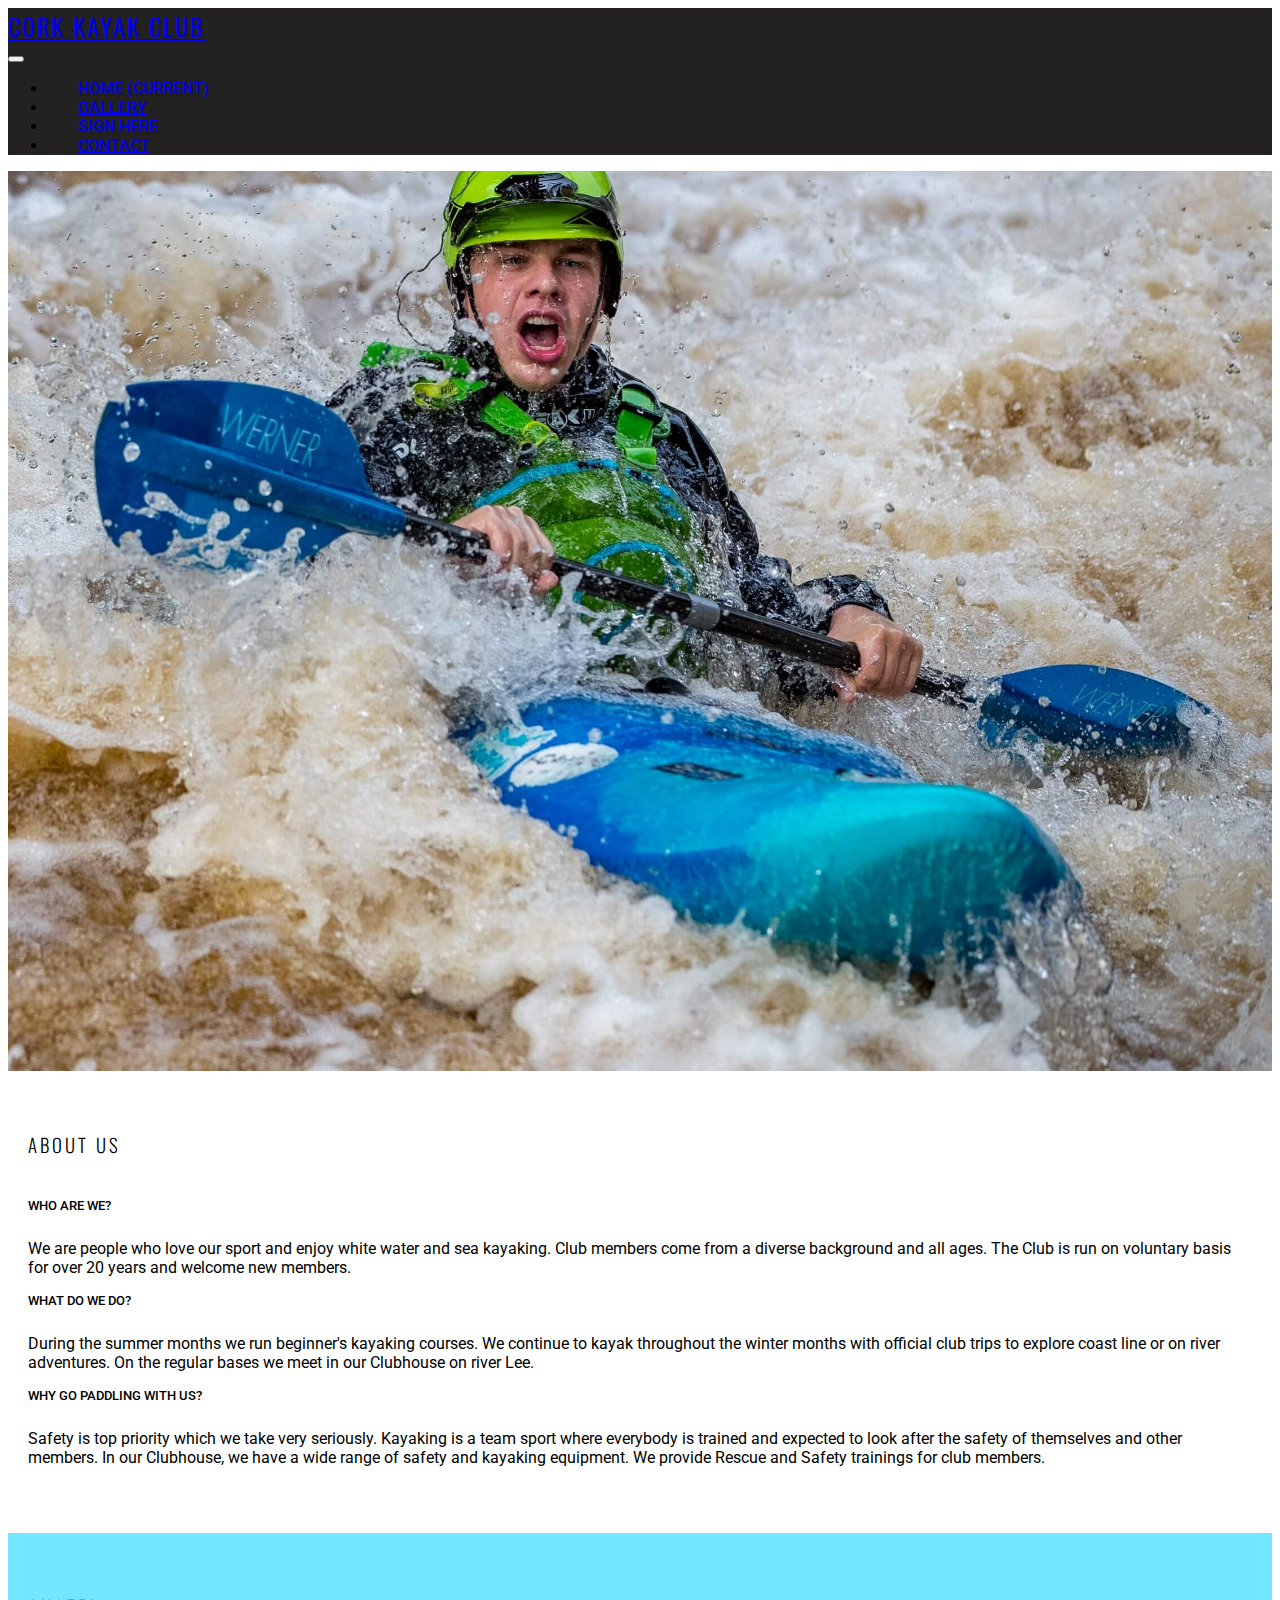
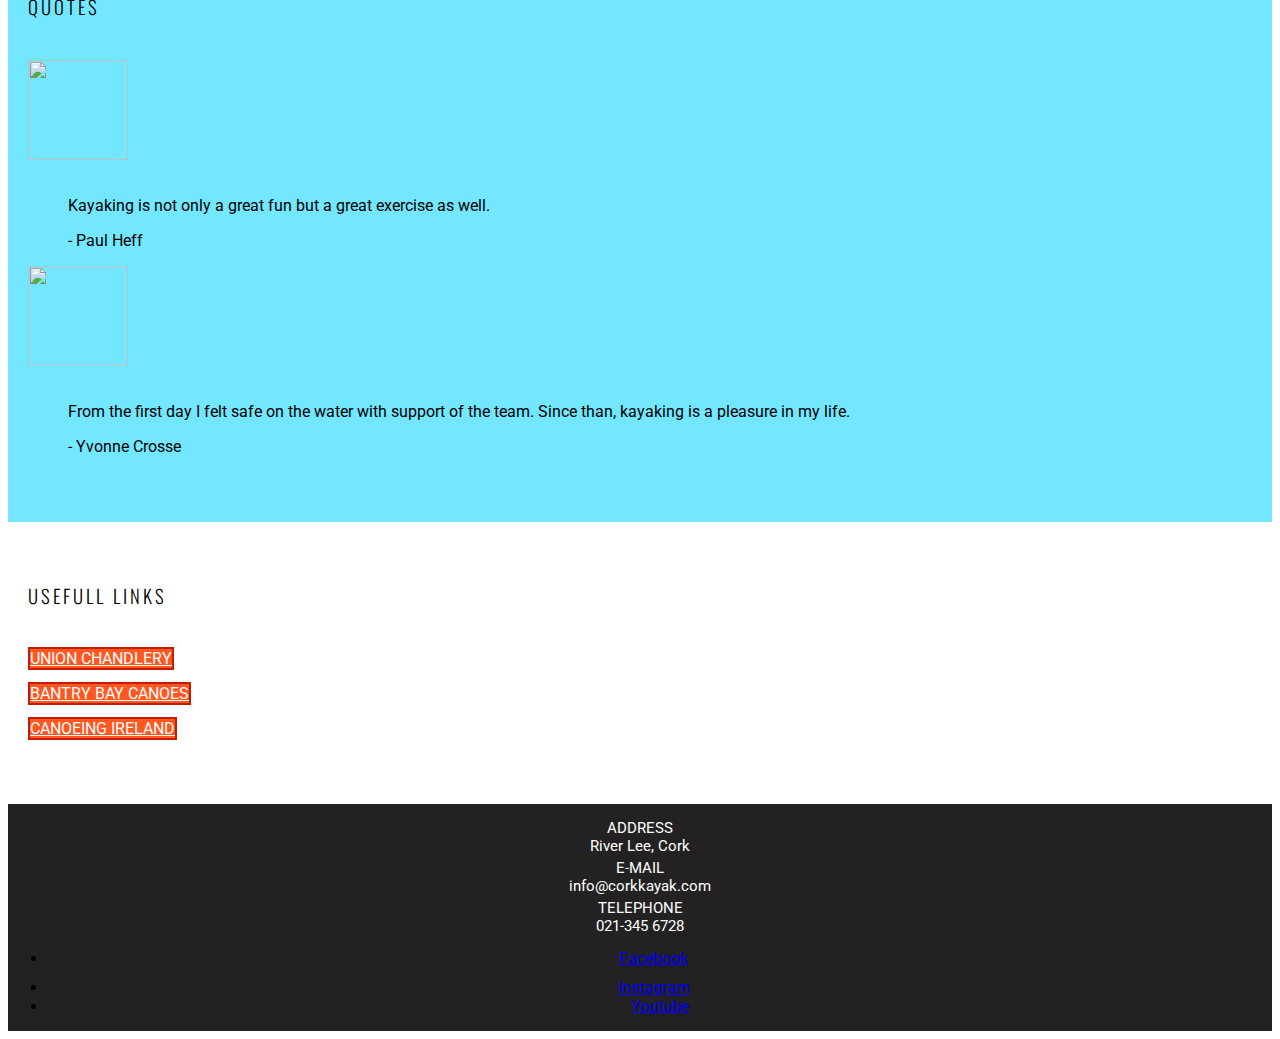
==== index.html @ b9a040a8 "Membership part was added to signhere.html." ====
<!DOCTYPE html>
<html lang="en">
<head>
    <meta charset="UTF-8">
    <meta name="viewport" content="width=device-width, initial-scale=1.0">
    <link rel="stylesheet" href="https://cdn.jsdelivr.net/npm/bootstrap@4.5.3/dist/css/bootstrap.min.css" integrity="sha384-TX8t27EcRE3e/ihU7zmQxVncDAy5uIKz4rEkgIXeMed4M0jlfIDPvg6uqKI2xXr2" crossorigin="anonymous">
    <link rel="stylesheet" href="https://use.fontawesome.com/releases/v5.6.1/css/all.css" integrity="sha384-gfdkjb5BdAXd+lj+gudLWI+BXq4IuLW5IT+brZEZsLFm++aCMlF1V92rMkPaX4PP" crossorigin="anonymous">
    <link rel="stylesheet" href="assets/css/style.css" type="text/css">  
    <title>Cork Kayak Club</title>
</head>
<body>
    <nav class="navbar navbar-expand-sm navbar-dark bg-nav">
        <a class="navbar-brand" href="index.html"><h2 class="uppercase big-screen">Cork Kayak Club</h2></a>
        <button class="navbar-toggler" type="button" data-toggle="collapse" data-target="#navbarNav" aria-controls="navbarNav" aria-expanded="false" aria-label="Toggle navigation">
            <span class="navbar-toggler-icon"></span>
        </button>
        <div class="collapse navbar-collapse" id="navbarNav">
            <ul class="navbar-nav">
            <li class="nav-item active">
                <a class="nav-link uppercase" href="index.html">Home <span class="sr-only">(current)</span></a>
            </li>
            <li class="nav-item">
                <a class="nav-link  uppercase" href="gallery.html">Gallery</a>
            </li>
            <li class="nav-item">
                <a class="nav-link uppercase" href="signhere.html">Sign Here</a>
            </li>
            <li class="nav-item">
                <a class="nav-link uppercase" href="contact.html">Contact</a>
            </li>
            </ul>
        </div>
    </nav>
    <section class="image-overflow">
        <div class="container-fluid" id="bg-image-home">
        </div>
    </section>
    <!--About us-->
    <section class="about-us container-fluid container-wrapper">
        <div class="row">
            <div class="col">
                <div class="row">
                    <div class="col">
                        <h3 class="uppercase text-center heading-home">About Us</h3>
                    </div>
                </div>
                <div class="row">
                    <div class="col-lg-4">
                        <div class="row">
                            <div class="col text-center icons">
                                <i class="fas fa-users" aria-hidden="true"></i>
                            </div>
                        </div>
                        <div class="row">
                            <div class="col">
                                <h5 class="uppercase text-center home-letter">Who are we?</h5>
                                <p class="text-center">
                                    We are people who love our sport and enjoy white water and sea kayaking. 
                                    Club members come from a diverse background and all ages. 
                                    The Club is run on voluntary basis for over 20 years and welcome new members.
                                </p>
                            </div>
                        </div>
                    </div>
                    <div class="col-lg-4">
                        <div class="row">
                            <div class="col text-center icons">
                                <i class="fa fa-thumbs-up" aria-hidden="true"></i>
                            </div>
                        </div>
                        <div class="row">
                            <div class="col">
                                <h5 class="uppercase text-center home-letter">What do we do?</h5>
                                <p class="text-center">
                                    During the summer months we run beginner's kayaking courses. We
                                    continue to kayak throughout the winter months with official club trips 
                                    to explore coast line or on river adventures. On the regular bases we meet in our Clubhouse on river Lee.
                                </p>
                            </div>
                        </div>
                    </div>
                    <div class="col-lg-4">
                        <div class="row">
                            <div class="col text-center icons">
                                <i class="fas fa-cogs" aria-hidden="true"></i>
                            </div>
                        </div>
                        <div class="row">
                            <div class="col">
                                <h5 class="uppercase text-center home-letter">Why go paddling with us?</h5>
                                <p class="text-center">
                                    Safety is top priority which we take very seriously. Kayaking is a team sport where everybody
                                    is trained and expected to look after the safety of themselves and other members. 
                                    In our Clubhouse, we have a wide range of safety and kayaking equipment.
                                    We provide Rescue and Safety trainings for club members.
                                </p>
                            </div>
                        </div>
                    </div>
                </div>
            </div>
        </div>   
    </section>
    <!--/.about us-->
    <!--Quotes-->
    <section class="quotes container-fluid container-wrapper">
        <div class="row">
            <div class="col">
                <div class="row">
                    <div class="col">
                        <h3 class="uppercase heading-home text-center">Quotes</h3>
                    </div>
                </div>
                <!--code was taken from horizontal alignment in Bootstrap documentation-->
                <div class="row justify-content-center">
                    <div class="col-lg-4">
                    <!--code was taken from Whiskey Drop tutorial-->
                        <div class="media">
                            <div class="d-none d-sm-block">
                                <img src="assets/images/man-kayaker.jpg" class="rounded-circle mr-3" height="100" width="100">
                            </div>
                            <div class="media-body">
                                <blockquote>
                                    <p>Kayaking is not only a great fun but a great exercise as well.</p>
                                    <p>- Paul Heff</p>
                                </blockquote>
                            </div>
                        </div>
                    </div>
                    <div class="col-lg-4">
                        <div class="media">
                            <div class="d-none d-sm-block">
                                <img src="assets/images/girl-kayaker.jpg" class="rounded-circle mr-3" height="100" width="100">
                            </div>
                            <div class="media-body">
                                <blockquote>
                                    <p>From the first day I felt safe on the water with support of the team. 
                                    Since than, kayaking is a pleasure in my life.</p>
                                    <p>- Yvonne Crosse</p>
                                </blockquote>
                            </div>
                        </div>
                    </div>
                </div>
            </div>
        </div>
    </section>
    <!--/.quotes-->
    <!--Usefull links-->
    <section class="usefull-links container-fluid container-wrapper">
        <div class="row">
            <div class="col text-center uppercase">
                <div class="row">
                    <div class="col">
                        <h3 class="heading-home">Usefull Links</h3>
                    </div>
                </div>
                <div class="row">
                    <div class="col-md-4">
                        <div>
                            <p><a class="btn btn-md btn-primary" href="https://uchandlery.ie/" target="_blank">Union Chandlery</a></p>
                        </div>
                    </div>
                    <div class="col-md-4">
                        <div>
                            <p><a class="btn btn-md btn-primary" href="https://www.bantry-bay-canoes.com//" target="_blank">Bantry Bay Canoes</a></p>
                        </div>
                    </div>
                    <div class="col-md-4">
                        <div>
                            <p><a class="btn btn-md btn-primary" href="https://www.canoe.ie/" target="_blank">Canoeing Ireland</a></p>
                        </div>
                    </div>
                </div>
            </div>
        </div>
    </section>
    <!--/.usefull links-->
    <footer>
        <div class="container-fluid bg-nav footer-container">
            <div class="row">
                <div class="col-sm-3">
                    <p class="uppercase">Address</p>
                    <p class="inline-block pad">River Lee, Cork</p>
                </div>
                <div class="col-sm-3">
                    <p class="uppercase">E-mail</p>
                    <p class="inline-block pad">info@corkkayak.com</p>
                </div>
                <div class="col-sm-3">
                    <p class="uppercase">Telephone</p>
                    <p class="inline-block pad">021-345 6728</p>
                </div>
                <div class="col-sm-3">
                    <ul class="list-inline links">
                        <li class="list-inline-item">
                            <a href="https://www.facebook.com/" target="_blank">
                                <i class="fab fa-facebook-square" aria-hidden="true"></i>
                                <span class="sr-only">Facebook</span>
                            </a>
                        </li>
                        <li class="list-inline-item">
                            <a href="https://www.instagram.com/" target="_blank">
                                <i class="fab fa-instagram" aria-hidden="true"></i>
                                <span class="sr-only">Instagram</span>
                            </a>
                        </li>
                        <li class="list-inline-item">
                            <a href="https://www.youtube.com/" target="_blank">
                                <i class="fab fa-youtube-square" aria-hidden="true"></i>
                                <span class="sr-only">Youtube</span>
                            </a>
                        </li>
                    </ul>
                </div>
            </div>
        </div>
    </footer>
    <script src="https://code.jquery.com/jquery-3.5.1.slim.min.js" integrity="sha384-DfXdz2htPH0lsSSs5nCTpuj/zy4C+OGpamoFVy38MVBnE+IbbVYUew+OrCXaRkfj" crossorigin="anonymous"></script>
    <script src="https://cdn.jsdelivr.net/npm/bootstrap@4.5.3/dist/js/bootstrap.bundle.min.js" integrity="sha384-ho+j7jyWK8fNQe+A12Hb8AhRq26LrZ/JpcUGGOn+Y7RsweNrtN/tE3MoK7ZeZDyx" crossorigin="anonymous"></script>
</body>
</html>
---- assets/css/style.css ----
@import url('https://fonts.googleapis.com/css?family=Roboto:100,200,300,400,500,600|Oswald:300,400,500,600');


/*----------------------------------------------Special paddings/margins/text*/


body {
    font-family: "Roboto", sans-serif;
}


h2 {
    font-family: "Oswald";
    font-weight: 400;
}


.uppercase {
    text-transform: uppercase;
}


h1,
h2,
h3
h4,
h5 {
    margin: 0px;
}

/* Code was taken from Whisky Drop tutorial and changed*/

.navbar .navbar-brand {
    font-weight: 500;
}


.navbar .navbar-nav a {
    font-weight: 500;
}



/*----------------------------------------------Colours*/


.bg-nav {
    background-color: rgba(19, 17, 17, 0.932);
}


/*----------------------------------------------Front image*/
/* All font-image code was taken from love-running tutorial and changed in background property */

#bg-image-home {
    height: 100vh;
    background: url('../images/hero-background.jpg') no-repeat top center fixed;
    -webkit-background-size: cover;
    -moz-background-size: cover;
    -o-background-size: cover;
    background-size: cover;
    
    display: flex;
    align-items: center;
    justify-content: center;

    position: relative; 

    animation-name: hero-zoom;
    animation-duration: 5s;
    animation-fill-mode: forwards;
}


@keyframes hero-zoom {
    from {
        transform: scale(1);
    }
    to {
        transform: scale(1.1);
    }
}

.image-overflow {
    overflow: hidden;
}

/*----------------------------------------------Footer*/


footer p {
    margin: 0px;
    text-align: center;
    color: #fff;
    font-size: 95%;
}


.footer-container {
    padding: 15px 0px;
}

.pad {
    padding-bottom: 4px;
}


.links {
    margin: 0px;
    text-align: center; 
}


/* Code was taken from "Resume-project" tutorial and changed */

.links li a i {
    width: 32px;
    height: 32px;
    padding: 12px 0;
    border-radius: 50%;
    font-size: 13px;
    line-height: 7px;
    color: rgba(19, 17, 17, 0.932);
    background: #fff;
    transition: all 0.35s ease-in-out;
    -moz-transition: all 0.35s ease-in-out;
    -webkit-transition: all 0.35s ease-in-out;
    -o-transition: all 0.35s ease-in-out;
}


.links li a i:hover {
    background: #ff5722;
}


.list-inline-item:not(:last-child) {
    margin-right: .8rem;
    margin-top: 10px;
}


/*----------------------------------------------Home Page*/
.container-wrapper {
    padding: 35px 20px 50px;
    
}


.heading-home {
    font-family: "Oswald", sans-serif;
    letter-spacing: 3px;
    font-weight: 300;
    margin-top: 25px;
    margin-bottom: 40px;
}


.home-letter {
    font-weight: 500;
    padding-bottom: 10px;
}

.icons {
    font-size: 30px;
    margin-bottom: 10px;
    color: #ff8a50;
}


.quotes {
    background-color: #72e7ff;
}


.mr-3, .mx-3 {
    margin-bottom: 20px;
}


.btn-primary {
    background: #ff5722;
    border: 2px solid #c41c00;
    color:#fff;
}


/*----------------------------------------------Gallery Page*/

/*Code was taken from "Love Running" tutorial*/

#gallery {
    clear: both;
    /*prevent vertical gaps*/
    line-height: 0px;

    column-count: 3;
    column-gap: 0px;
}


#gallery img {
    width: 100%;
}


/*----------------------------------------------Sign Here Page*/


.sign-here-letter {
    font-weight: 500;
    padding: 35px 0px 20px;
}


.course {
    padding-top: 15px;
    margin: 0 auto;
    border: 1px solid #0085c1;
    background: #72e7ff;
}



.sign-up {
    margin: 55px 0px 40px;
}


.heading-sign-here {
    font-family: "Oswald", sans-serif;
    letter-spacing: 3px;
    font-weight: 300;
    margin-top: 60px;
}


/*----------------------------------------------Contact Page*/


.heading-contact {
    font-family: "Oswald", sans-serif;
    letter-spacing: 3px;
    font-weight: 300;
    margin-top: 45px;
    margin-bottom: 40px;
}


#radio-bn {
    margin-top: 10px;
}


/* Code was taken from "Resume-project" tutorial and changed for project needs*/

.center-form {
    padding-top: 10px;
    margin: 0 auto;
    max-width: 70%;
}


button[type="submit"] {
    margin-top: 15px;
    margin-bottom: 20px;
    color: #fff;
    background-color: #ff5722;
    border: 1px solid #c41c00;
}


/*----------------------------------------------Media*/


@media screen and (min-width: 992px) {

    .big-screen {
        letter-spacing: 2px;
    }

    .nav-link {
    margin: 0px 30px;
    }

    .center-form {
        padding-top: 30px;
        min-height: 240px;
        margin: 0 auto;
        max-width: 50%;
    }

}


/*Code was taken from "Love Running" tutorial*/

@media screen and (max-width: 800px) {

    #gallery {
        column-count: 2;
    }
}


@media screen and (max-width: 410px) {

    .h2, h2 {
    font-size: 1.6rem;
    }
}


@media screen and (max-width: 351px) {
    
    .navbar {
            padding: .5rem .5rem;
    }

    .h2, h2 {
    font-size: 1.5rem;
    }
}


@media screen and (max-width: 320px) {

    .table-letter {
    font-size: 80%;
    }
}


@media screen and (max-width: 280px) {
    
    .navbar-brand {
        margin: 0px;
    }

    .navbar-toggler {
        padding: 0px 2px;
    }

    .h2, h2 {
    font-size: 1.4rem;
    }
}
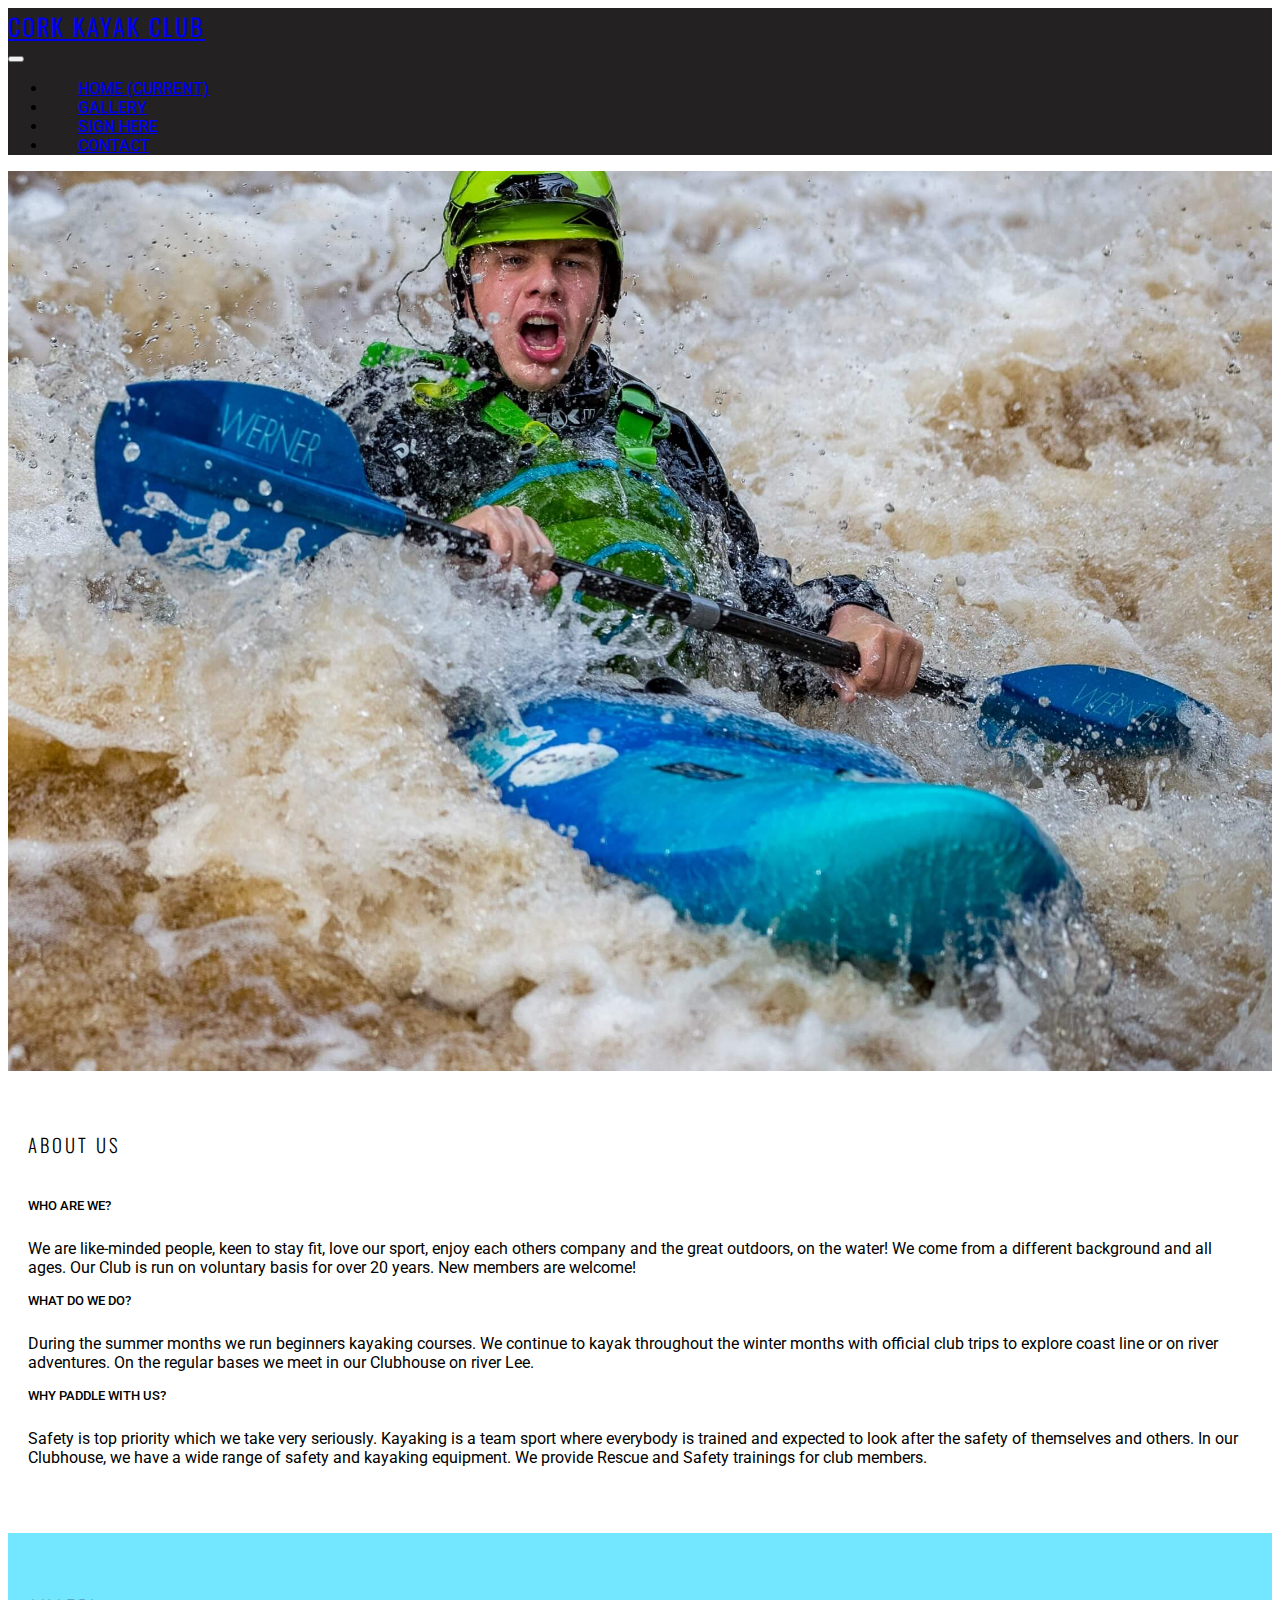
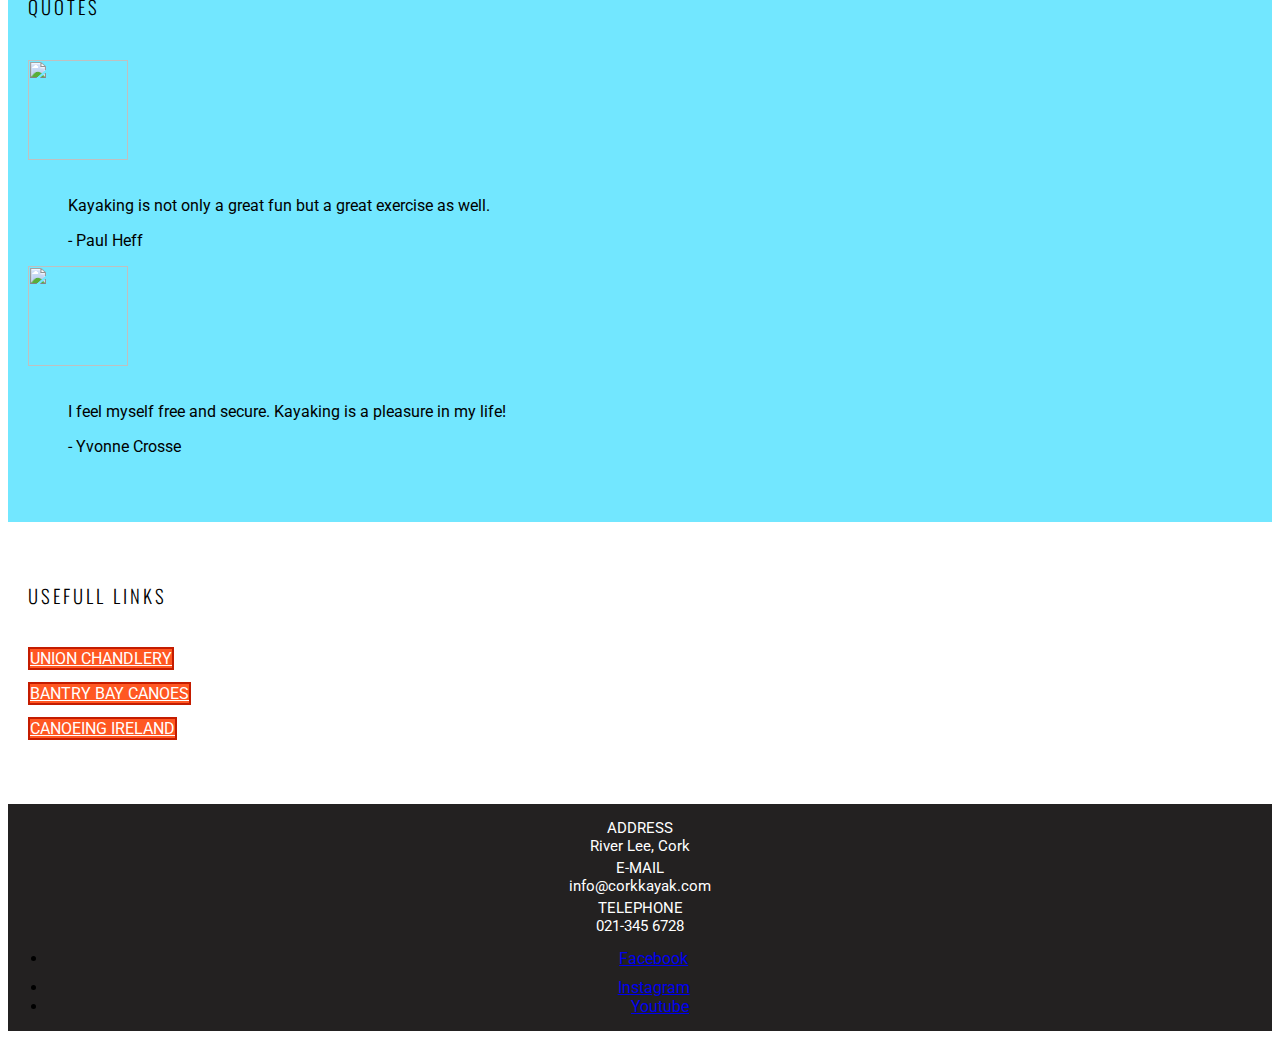
==== commit cfdaa217: "Changes in About Us, Quotes and mobile media." ====
--- a/index.html
+++ b/index.html
@@ -55,9 +55,10 @@
                             <div class="col">
                                 <h5 class="uppercase text-center home-letter">Who are we?</h5>
                                 <p class="text-center">
-                                    We are people who love our sport and enjoy white water and sea kayaking. 
-                                    Club members come from a diverse background and all ages. 
-                                    The Club is run on voluntary basis for over 20 years and welcome new members.
+                                    We are like-minded people, keen to stay fit, love our sport, 
+                                    enjoy each others company and the great outdoors, on the water!
+                                    We come from a different background and all ages. 
+                                    Our Club is run on voluntary basis for over 20 years. New members are welcome!
                                 </p>
                             </div>
                         </div>
@@ -72,7 +73,7 @@
                             <div class="col">
                                 <h5 class="uppercase text-center home-letter">What do we do?</h5>
                                 <p class="text-center">
-                                    During the summer months we run beginner's kayaking courses. We
+                                    During the summer months we run beginners kayaking courses. We
                                     continue to kayak throughout the winter months with official club trips 
                                     to explore coast line or on river adventures. On the regular bases we meet in our Clubhouse on river Lee.
                                 </p>
@@ -87,10 +88,10 @@
                         </div>
                         <div class="row">
                             <div class="col">
-                                <h5 class="uppercase text-center home-letter">Why go paddling with us?</h5>
+                                <h5 class="uppercase text-center home-letter">Why paddle with us?</h5>
                                 <p class="text-center">
                                     Safety is top priority which we take very seriously. Kayaking is a team sport where everybody
-                                    is trained and expected to look after the safety of themselves and other members. 
+                                    is trained and expected to look after the safety of themselves and others. 
                                     In our Clubhouse, we have a wide range of safety and kayaking equipment.
                                     We provide Rescue and Safety trainings for club members.
                                 </p>
@@ -134,8 +135,7 @@
                             </div>
                             <div class="media-body">
                                 <blockquote>
-                                    <p>From the first day I felt safe on the water with support of the team. 
-                                    Since than, kayaking is a pleasure in my life.</p>
+                                    <p>I feel myself free and secure. Kayaking is a pleasure in my life!</p>
                                     <p>- Yvonne Crosse</p>
                                 </blockquote>
                             </div>
--- a/assets/css/style.css
+++ b/assets/css/style.css
@@ -270,6 +270,12 @@
 }
 
 
+.contact-letter {
+    font-weight: 500;
+    padding-bottom: 20px;
+}
+
+
 /*----------------------------------------------Media*/
 
 
@@ -293,6 +299,18 @@
 }
 
 
+@media screen and (min-width: 768px) {
+
+    .course {
+        margin:0px 50px;
+    }
+
+    .sign-here-container {
+    padding: 0px 30px;
+    }
+}
+
+
 /*Code was taken from "Love Running" tutorial*/
 
 @media screen and (max-width: 800px) {
@@ -305,7 +323,7 @@
 
 @media screen and (max-width: 410px) {
 
-    .h2, h2 {
+    .h2, h2, h3 {
     font-size: 1.6rem;
     }
 }
@@ -317,21 +335,13 @@
             padding: .5rem .5rem;
     }
 
-    .h2, h2 {
+    .h2, h2, h3 {
     font-size: 1.5rem;
     }
 }
 
 
 @media screen and (max-width: 320px) {
-
-    .table-letter {
-    font-size: 80%;
-    }
-}
-
-
-@media screen and (max-width: 280px) {
     
     .navbar-brand {
         margin: 0px;
@@ -341,7 +351,11 @@
         padding: 0px 2px;
     }
 
-    .h2, h2 {
+    .h2, h2, h3 {
     font-size: 1.4rem;
     }
+
+    .table-letter {
+    font-size: 75%;
+    }
 }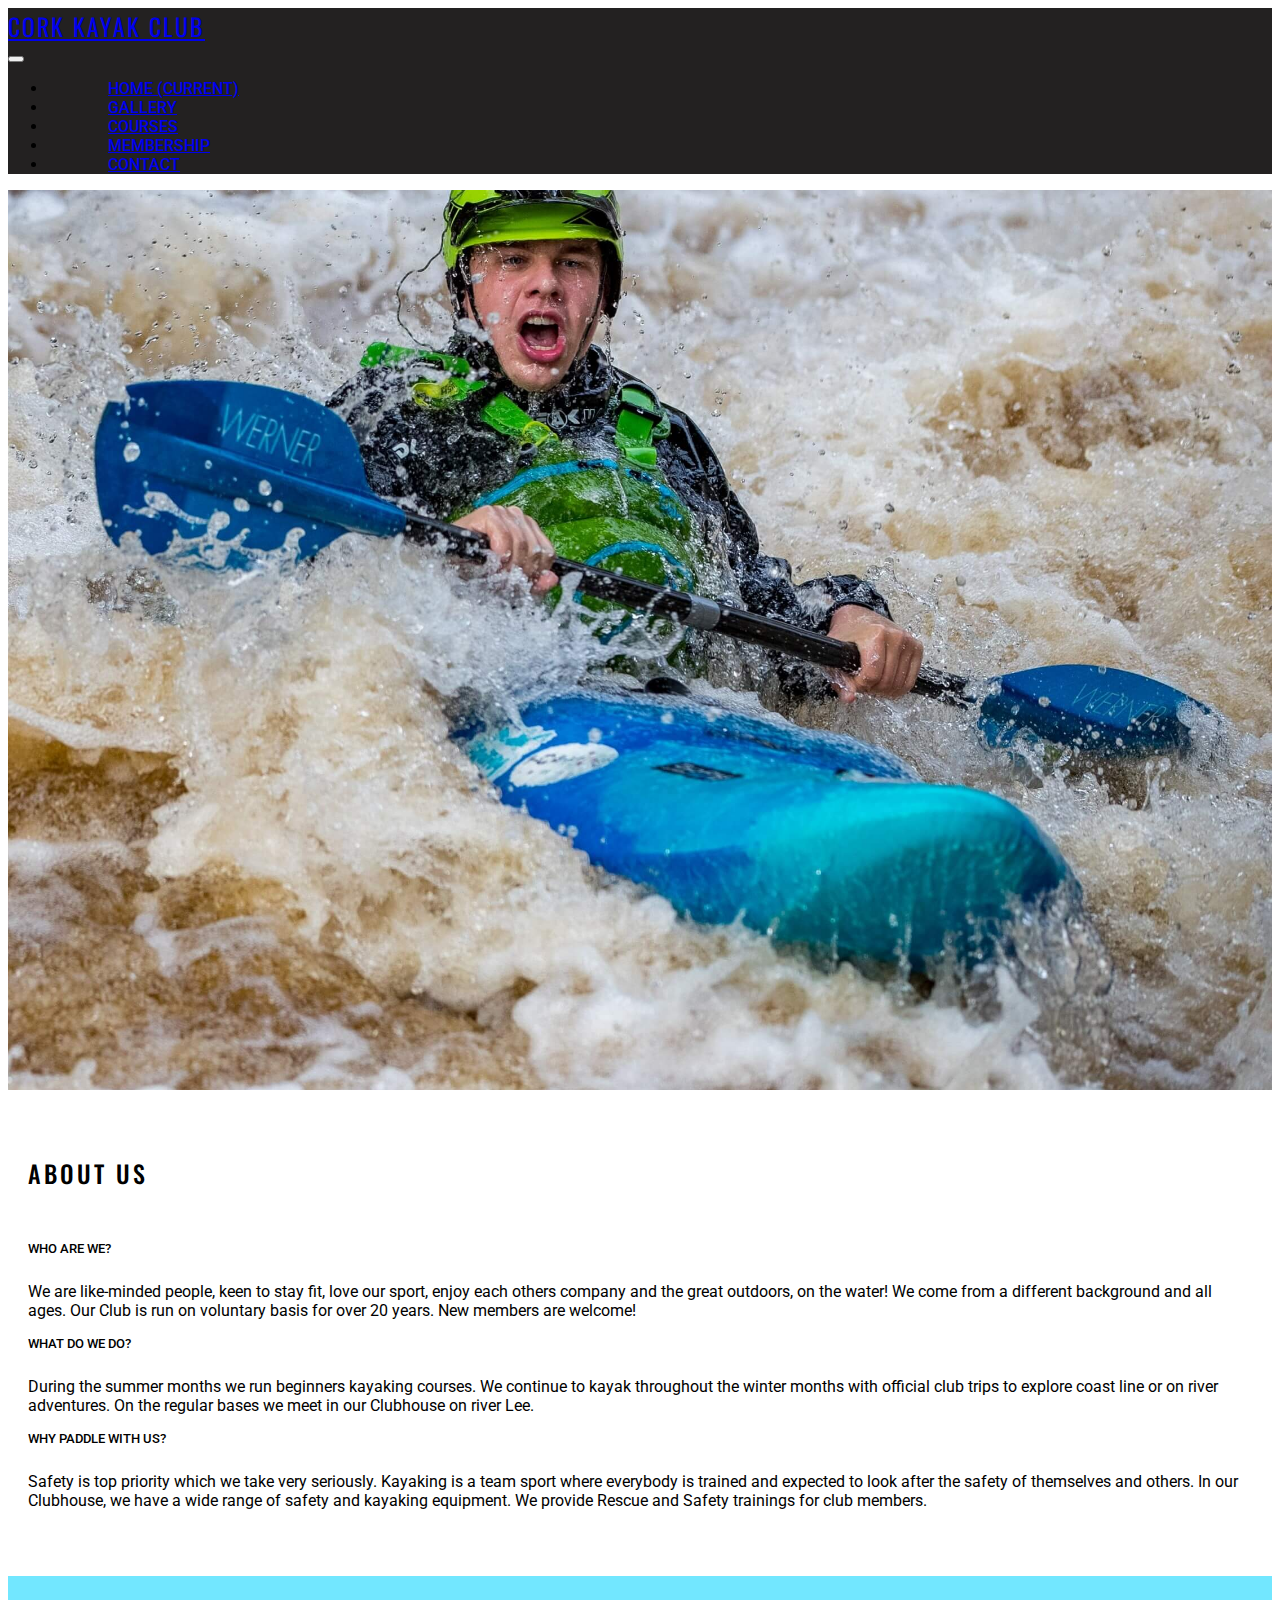
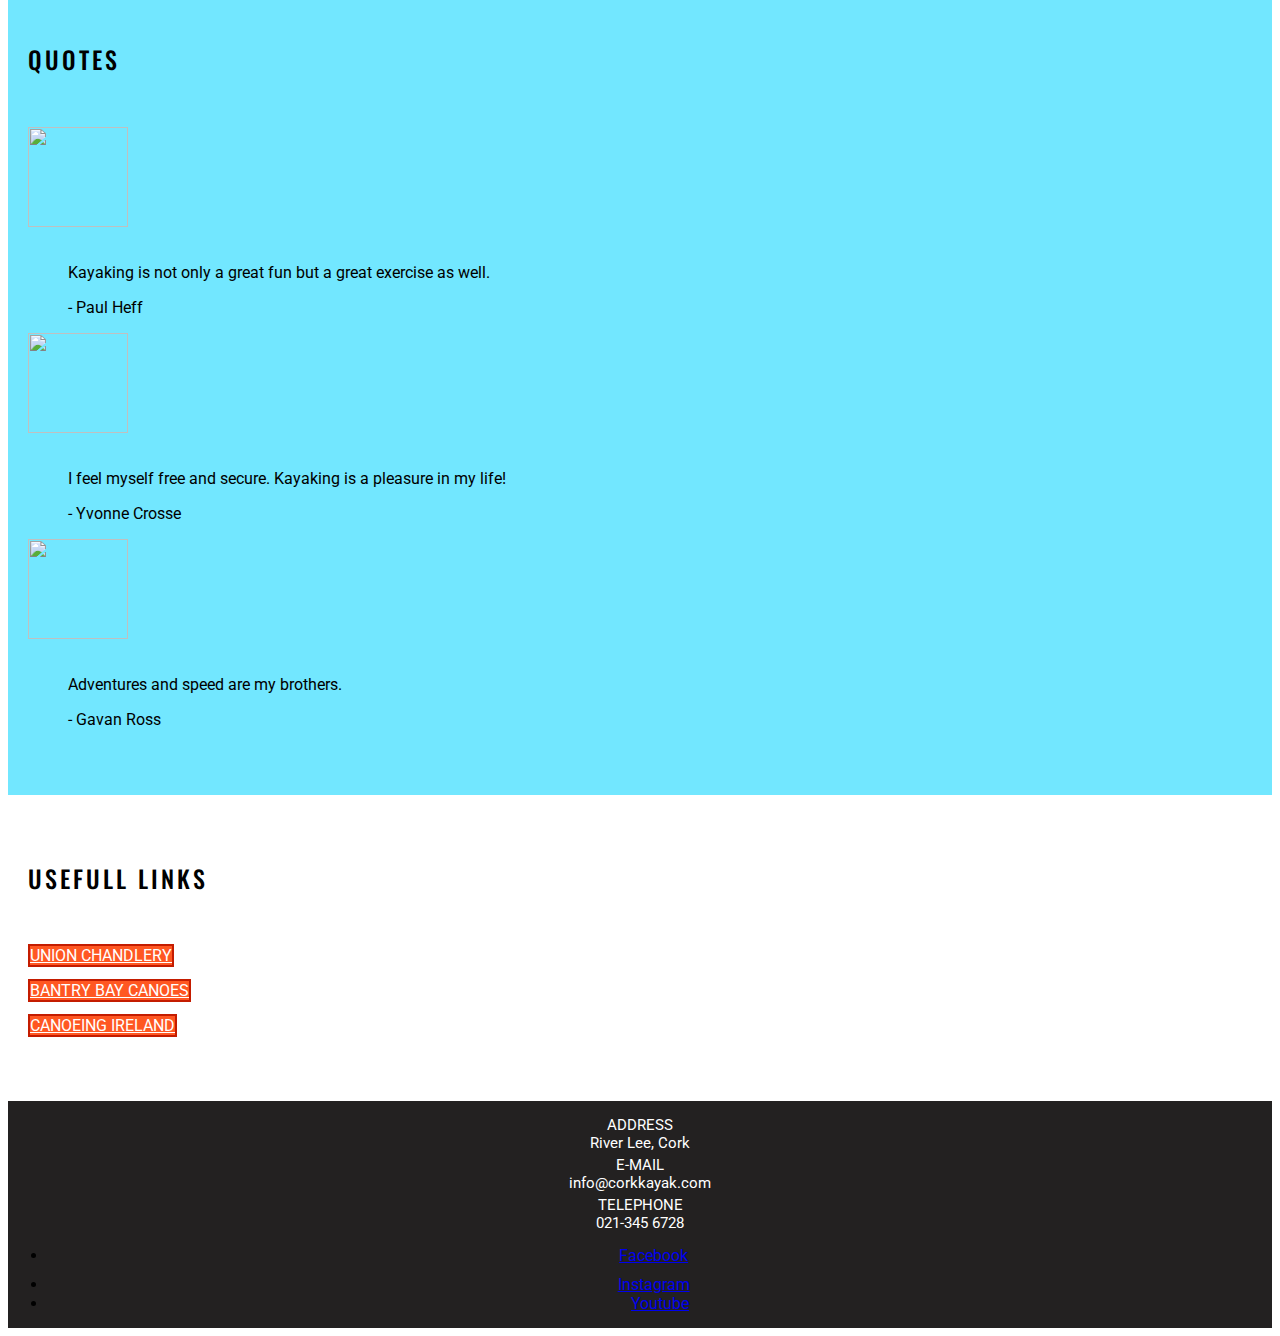
==== commit aa286f92: "signhere.html was added to #membership in navigation." ====
--- a/index.html
+++ b/index.html
@@ -1,15 +1,15 @@
 <!DOCTYPE html>
 <html lang="en">
 <head>
+    <title>Cork Kayak Club</title>
     <meta charset="UTF-8">
     <meta name="viewport" content="width=device-width, initial-scale=1.0">
     <link rel="stylesheet" href="https://cdn.jsdelivr.net/npm/bootstrap@4.5.3/dist/css/bootstrap.min.css" integrity="sha384-TX8t27EcRE3e/ihU7zmQxVncDAy5uIKz4rEkgIXeMed4M0jlfIDPvg6uqKI2xXr2" crossorigin="anonymous">
     <link rel="stylesheet" href="https://use.fontawesome.com/releases/v5.6.1/css/all.css" integrity="sha384-gfdkjb5BdAXd+lj+gudLWI+BXq4IuLW5IT+brZEZsLFm++aCMlF1V92rMkPaX4PP" crossorigin="anonymous">
     <link rel="stylesheet" href="assets/css/style.css" type="text/css">  
-    <title>Cork Kayak Club</title>
 </head>
 <body>
-    <nav class="navbar navbar-expand-sm navbar-dark bg-nav">
+    <nav class="navbar navbar-expand-lg navbar-dark bg-nav">
         <a class="navbar-brand" href="index.html"><h2 class="uppercase big-screen">Cork Kayak Club</h2></a>
         <button class="navbar-toggler" type="button" data-toggle="collapse" data-target="#navbarNav" aria-controls="navbarNav" aria-expanded="false" aria-label="Toggle navigation">
             <span class="navbar-toggler-icon"></span>
@@ -23,7 +23,10 @@
                 <a class="nav-link  uppercase" href="gallery.html">Gallery</a>
             </li>
             <li class="nav-item">
-                <a class="nav-link uppercase" href="signhere.html">Sign Here</a>
+                <a class="nav-link uppercase" href="signhere.html">Courses</a>
+            </li>
+            <li class="nav-item">
+                <a class="nav-link uppercase" href="signhere.html#membership">Membership</a>
             </li>
             <li class="nav-item">
                 <a class="nav-link uppercase" href="contact.html">Contact</a>
@@ -41,7 +44,7 @@
             <div class="col">
                 <div class="row">
                     <div class="col">
-                        <h3 class="uppercase text-center heading-home">About Us</h3>
+                        <h2 class="uppercase text-center heading-home">About Us</h2>
                     </div>
                 </div>
                 <div class="row">
@@ -109,11 +112,10 @@
             <div class="col">
                 <div class="row">
                     <div class="col">
-                        <h3 class="uppercase heading-home text-center">Quotes</h3>
-                    </div>
-                </div>
-                <!--code was taken from horizontal alignment in Bootstrap documentation-->
-                <div class="row justify-content-center">
+                        <h2 class="uppercase heading-home text-center">Quotes</h2>
+                    </div>
+                </div>
+                <div class="row">
                     <div class="col-lg-4">
                     <!--code was taken from Whiskey Drop tutorial-->
                         <div class="media">
@@ -141,6 +143,19 @@
                             </div>
                         </div>
                     </div>
+                    <div class="col-lg-4">
+                        <div class="media">
+                            <div class="d-none d-sm-block">
+                                <img src="assets/images/junior.jpg" class="rounded-circle mr-3" height="100" width="100">
+                            </div>
+                            <div class="media-body">
+                                <blockquote>
+                                    <p>Adventures and speed are my brothers.</p>
+                                    <p>- Gavan Ross</p>
+                                </blockquote>
+                            </div>
+                        </div>
+                    </div>
                 </div>
             </div>
         </div>
@@ -152,7 +167,7 @@
             <div class="col text-center uppercase">
                 <div class="row">
                     <div class="col">
-                        <h3 class="heading-home">Usefull Links</h3>
+                        <h2 class="heading-home">Usefull Links</h2>
                     </div>
                 </div>
                 <div class="row">
--- a/assets/css/style.css
+++ b/assets/css/style.css
@@ -60,7 +60,7 @@
     -o-background-size: cover;
     background-size: cover;
     
-    display: flex;
+    /*display: flex;
     align-items: center;
     justify-content: center;
 
@@ -68,18 +68,18 @@
 
     animation-name: hero-zoom;
     animation-duration: 5s;
-    animation-fill-mode: forwards;
-}
-
-
-@keyframes hero-zoom {
+    animation-fill-mode: forwards;*/
+}
+
+
+/*@keyframes hero-zoom {
     from {
         transform: scale(1);
     }
     to {
         transform: scale(1.1);
     }
-}
+}*/
 
 .image-overflow {
     overflow: hidden;
@@ -150,9 +150,9 @@
 .heading-home {
     font-family: "Oswald", sans-serif;
     letter-spacing: 3px;
-    font-weight: 300;
-    margin-top: 25px;
-    margin-bottom: 40px;
+    font-weight: 500;
+    margin-top: 30px;
+    margin-bottom: 50px;
 }
 
 
@@ -207,50 +207,108 @@
 /*----------------------------------------------Sign Here Page*/
 
 
-.sign-here-letter {
-    font-weight: 500;
-    padding: 35px 0px 20px;
-}
-
-
-.course {
-    padding-top: 15px;
-    margin: 0 auto;
-    border: 1px solid #0085c1;
-    background: #72e7ff;
-}
-
-
-
-.sign-up {
-    margin: 55px 0px 40px;
-}
-
-
 .heading-sign-here {
     font-family: "Oswald", sans-serif;
     letter-spacing: 3px;
-    font-weight: 300;
-    margin-top: 60px;
+    font-weight: 500;
+    margin-top: 65px;
+}
+
+
+#courses-image {
+    height: 300px;
+    background: url("../images/arch.jpg") no-repeat bottom right;
+    background-size: cover;
+    padding: 0px;
+    margin: 40px 15px 10px;
+}
+
+
+#membership-image {
+    height: 300px;
+    background: url("../images/cave.jpg") no-repeat center center;
+    background-size: cover;
+    padding: 0px;
+    margin: 40px 15px 10px;
+}
+
+
+.sign-here-letter {
+    font-weight: 500;
+    padding: 35px 0px 20px;
+}
+
+
+/*Code was taken from resume tutorial and changed.*/
+
+.sign-here-table {
+    display: block;
+    clear: both;
+    padding-top: 20px;
+    background-color: #72e7ff;
+    border:1px solid #0085c1;
+}
+
+
+.category {
+    width: 200px;
+}
+
+
+.price {
+    width: 200px;
+}
+
+
+.sign-here-table .category,
+.sign-here-table .price {
+    display: inline-block;
+}
+
+
+
+.sign-up {
+    margin: 55px 0px 40px;
 }
 
 
 /*----------------------------------------------Contact Page*/
+
+
+#contact-image {
+    height: 100vh;
+
+    background: url("../images/colour.jpg") no-repeat left center fixed;
+    -webkit-background-size: cover;
+    -moz-background-size: cover;
+    -o-background-size: cover;
+    background-size: cover;
+}
 
 
 .heading-contact {
     font-family: "Oswald", sans-serif;
     letter-spacing: 3px;
-    font-weight: 300;
-    margin-top: 45px;
-    margin-bottom: 40px;
-}
-
-
-#radio-bn {
-    margin-top: 10px;
-}
-
+    font-weight: 500;
+    color: #fff;
+    margin-top: 65px;
+    margin-bottom: 50px;
+}
+
+
+.contact-letter {
+    font-weight: 500;
+    padding-bottom: 20px;
+    color: #fff;
+}
+
+
+.jumbotron-contact {
+    height: 100vh;
+    padding: 0px;
+    margin-bottom: 0px;
+    background-color: rgba(0, 0, 0, 0.2);
+}
 
 /* Code was taken from "Resume-project" tutorial and changed for project needs*/
 
@@ -270,12 +328,6 @@
 }
 
 
-.contact-letter {
-    font-weight: 500;
-    padding-bottom: 20px;
-}
-
-
 /*----------------------------------------------Media*/
 
 
@@ -285,8 +337,10 @@
         letter-spacing: 2px;
     }
 
-    .nav-link {
-    margin: 0px 30px;
+    
+    .navbar-expand-lg .navbar-nav .nav-link {
+        padding-right: 30px;
+        padding-left: 15px;
     }
 
     .center-form {
@@ -299,15 +353,23 @@
 }
 
 
-@media screen and (min-width: 768px) {
-
-    .course {
-        margin:0px 50px;
-    }
-
-    .sign-here-container {
-    padding: 0px 30px;
-    }
+@media screen and (min-width: 1280px) {
+    
+    .navbar-expand-lg .navbar-nav .nav-link {
+        padding-right: 30px;
+        padding-left: 60px;
+    }
+
+}
+
+
+@media screen and (min-width: 1600px) {
+
+    .navbar-expand-lg .navbar-nav .nav-link {
+        padding-right: 60px;
+        padding-left: 90px;
+    }
+
 }
 
 
@@ -355,7 +417,4 @@
     font-size: 1.4rem;
     }
 
-    .table-letter {
-    font-size: 75%;
-    }
 }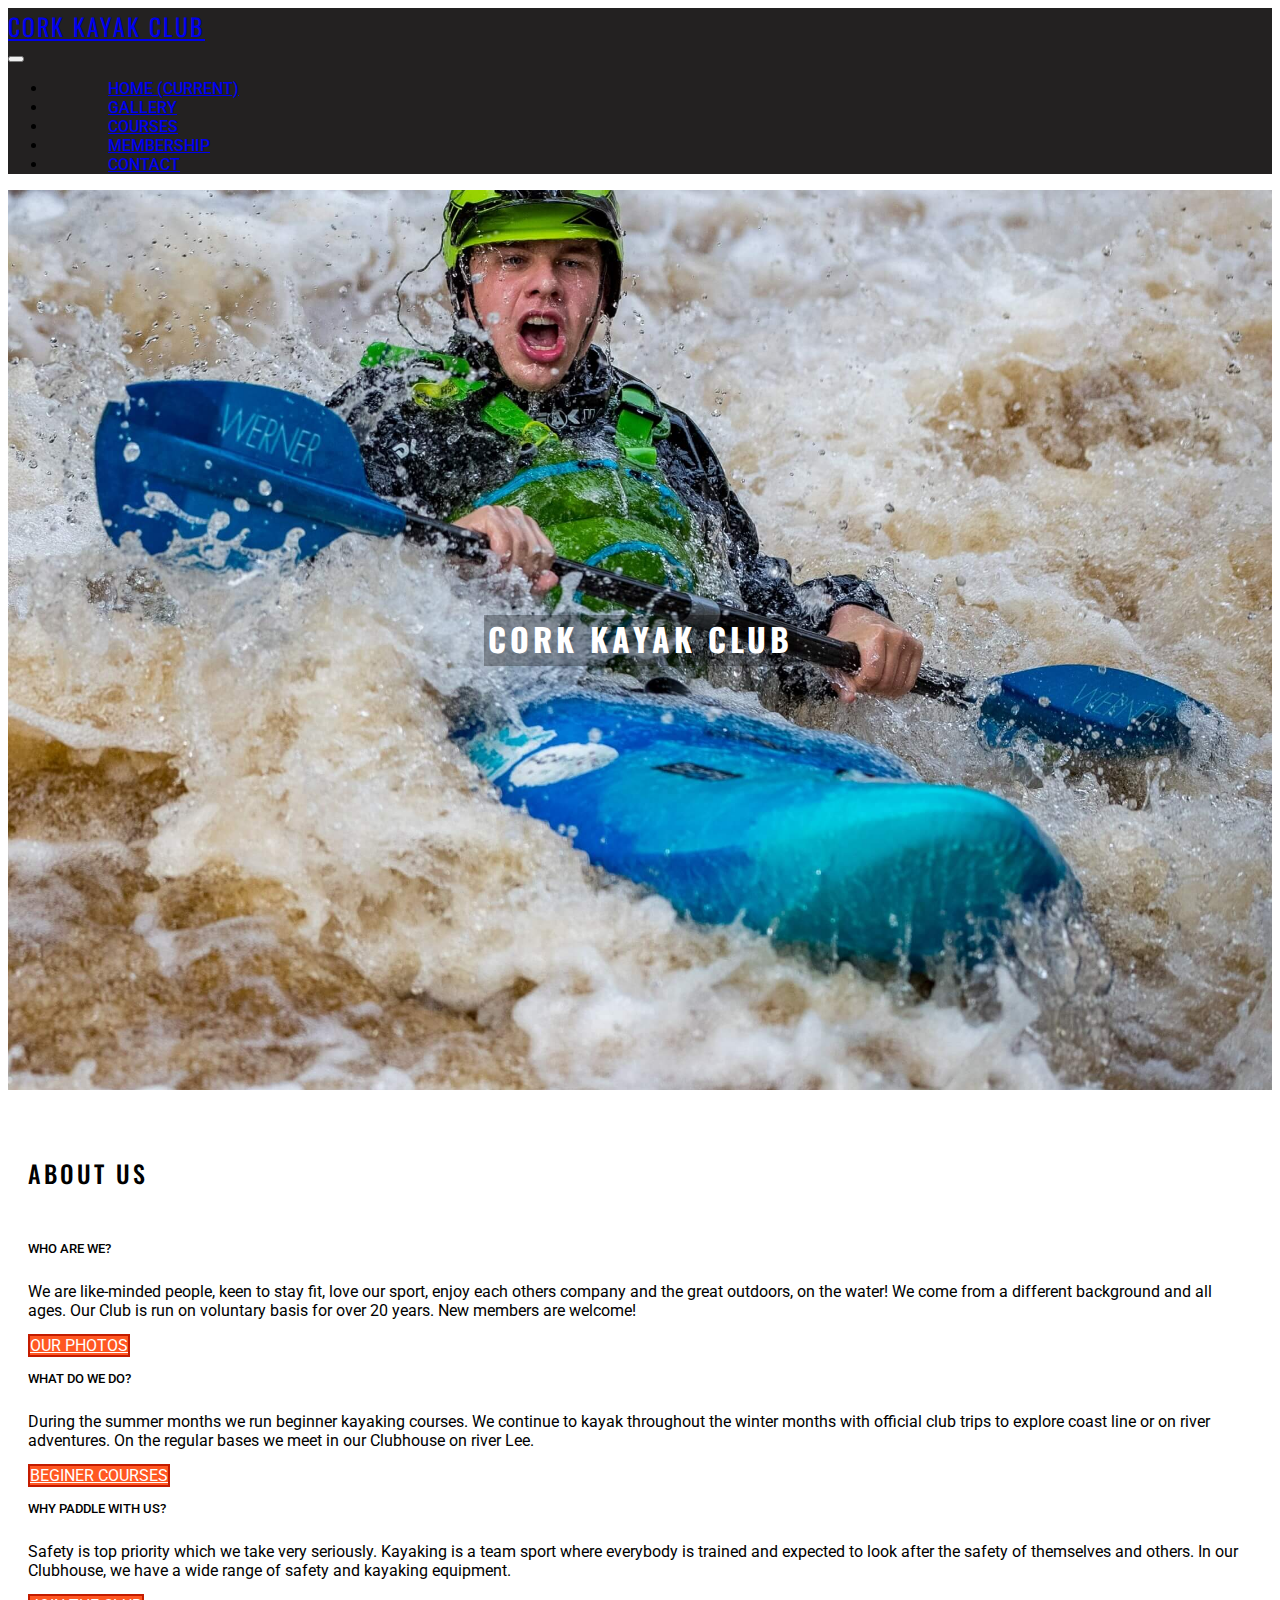
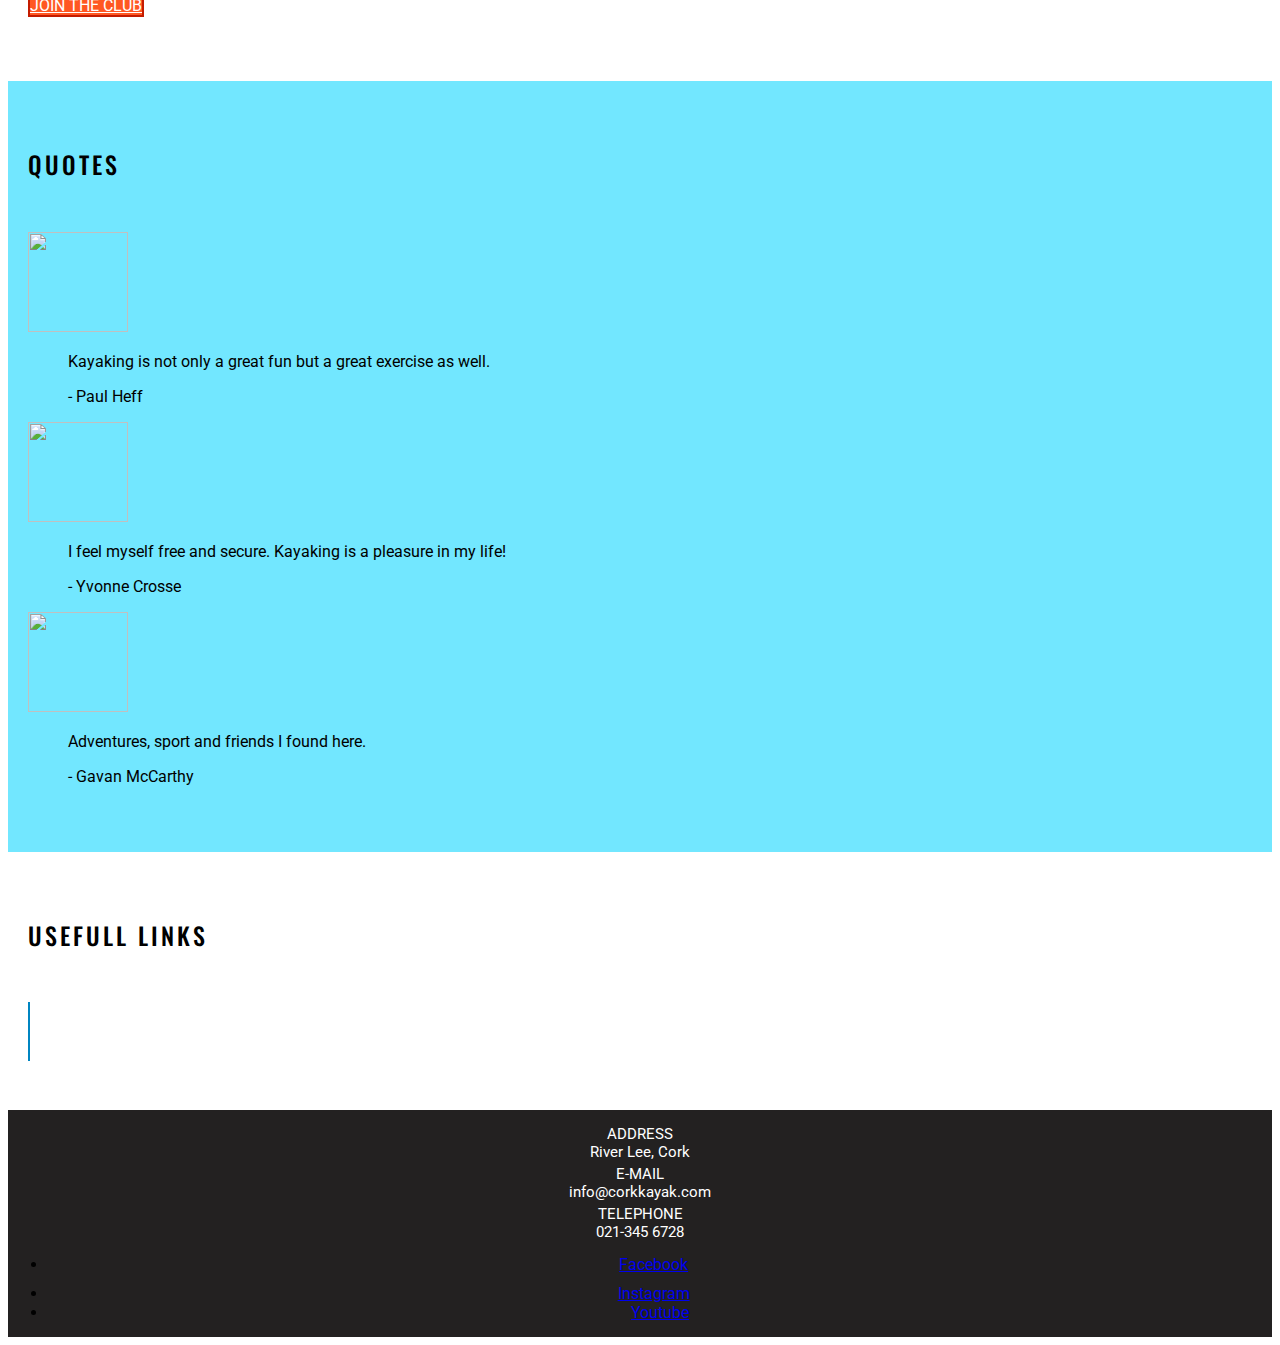
==== commit 5418a966: "New class for navigation font-size was created, jumbotron with club name was added, links in about u" ====
--- a/index.html
+++ b/index.html
@@ -1,7 +1,7 @@
 <!DOCTYPE html>
 <html lang="en">
 <head>
-    <title>Cork Kayak Club</title>
+    <title>About Us | Cork Kayak Club</title>
     <meta charset="UTF-8">
     <meta name="viewport" content="width=device-width, initial-scale=1.0">
     <link rel="stylesheet" href="https://cdn.jsdelivr.net/npm/bootstrap@4.5.3/dist/css/bootstrap.min.css" integrity="sha384-TX8t27EcRE3e/ihU7zmQxVncDAy5uIKz4rEkgIXeMed4M0jlfIDPvg6uqKI2xXr2" crossorigin="anonymous">
@@ -10,7 +10,7 @@
 </head>
 <body>
     <nav class="navbar navbar-expand-lg navbar-dark bg-nav">
-        <a class="navbar-brand" href="index.html"><h2 class="uppercase big-screen">Cork Kayak Club</h2></a>
+        <a class="navbar-brand" href="index.html"><h2 class="nav-font uppercase big-screen">Cork Kayak Club</h2></a>
         <button class="navbar-toggler" type="button" data-toggle="collapse" data-target="#navbarNav" aria-controls="navbarNav" aria-expanded="false" aria-label="Toggle navigation">
             <span class="navbar-toggler-icon"></span>
         </button>
@@ -34,8 +34,11 @@
             </ul>
         </div>
     </nav>
-    <section class="image-overflow">
-        <div class="container-fluid" id="bg-image-home">
+    <section>
+        <div id="bg-image-home" class="container-fluid">
+            <div class=" jumbotron jumbotron-home">
+                    <h1 class="uppercase text-center">Cork Kayak Club</h1>
+            </div>
         </div>
     </section>
     <!--About us-->
@@ -65,6 +68,11 @@
                                 </p>
                             </div>
                         </div>
+                        <div class="row text-center uppercase about-us-links">
+                            <div class="col">
+                                <p><a class="btn btn-md btn-primary" href="gallery.html" target="_blank">Our Photos</a></p>
+                            </div>
+                        </div>
                     </div>
                     <div class="col-lg-4">
                         <div class="row">
@@ -76,10 +84,15 @@
                             <div class="col">
                                 <h5 class="uppercase text-center home-letter">What do we do?</h5>
                                 <p class="text-center">
-                                    During the summer months we run beginners kayaking courses. We
+                                    During the summer months we run beginner kayaking courses. We
                                     continue to kayak throughout the winter months with official club trips 
                                     to explore coast line or on river adventures. On the regular bases we meet in our Clubhouse on river Lee.
                                 </p>
+                            </div>
+                        </div>
+                        <div class="row text-center uppercase about-us-links">
+                            <div class="col">
+                                <p><a class="btn btn-md btn-primary" href="signhere.html" target="_blank">Beginer Courses</a></p>
                             </div>
                         </div>
                     </div>
@@ -96,8 +109,12 @@
                                     Safety is top priority which we take very seriously. Kayaking is a team sport where everybody
                                     is trained and expected to look after the safety of themselves and others. 
                                     In our Clubhouse, we have a wide range of safety and kayaking equipment.
-                                    We provide Rescue and Safety trainings for club members.
                                 </p>
+                            </div>
+                        </div>
+                        <div class="row text-center uppercase about-us-links">
+                            <div class="col">
+                                <p><a class="btn btn-md btn-primary" href="signhere.html#membership" target="_blank">Join The Club</a></p>
                             </div>
                         </div>
                     </div>
@@ -150,8 +167,8 @@
                             </div>
                             <div class="media-body">
                                 <blockquote>
-                                    <p>Adventures and speed are my brothers.</p>
-                                    <p>- Gavan Ross</p>
+                                    <p>Adventures, sport and friends I found here.</p>
+                                    <p>- Gavan McCarthy</p>
                                 </blockquote>
                             </div>
                         </div>
@@ -173,17 +190,17 @@
                 <div class="row">
                     <div class="col-md-4">
                         <div>
-                            <p><a class="btn btn-md btn-primary" href="https://uchandlery.ie/" target="_blank">Union Chandlery</a></p>
+                            <a id="union-chandlery" class="btn btn-md" href="https://uchandlery.ie/" target="_blank"></a>
                         </div>
                     </div>
                     <div class="col-md-4">
                         <div>
-                            <p><a class="btn btn-md btn-primary" href="https://www.bantry-bay-canoes.com//" target="_blank">Bantry Bay Canoes</a></p>
+                            <a id="bantry-bay" class="btn btn-md" href="https://www.bantry-bay-canoes.com//" target="_blank"></a>
                         </div>
                     </div>
                     <div class="col-md-4">
                         <div>
-                            <p><a class="btn btn-md btn-primary" href="https://www.canoe.ie/" target="_blank">Canoeing Ireland</a></p>
+                            <a id="canoeing-ireland" class="btn btn-md" href="https://www.canoe.ie/" target="_blank"></a>
                         </div>
                     </div>
                 </div>
--- a/assets/css/style.css
+++ b/assets/css/style.css
@@ -9,7 +9,7 @@
 }
 
 
-h2 {
+.nav-font {
     font-family: "Oswald";
     font-weight: 400;
 }
@@ -28,29 +28,28 @@
     margin: 0px;
 }
 
-/* Code was taken from Whisky Drop tutorial and changed*/
-
-.navbar .navbar-brand {
-    font-weight: 500;
-}
-
-
-.navbar .navbar-nav a {
-    font-weight: 500;
-}
-
-
-
-/*----------------------------------------------Colours*/
+
+/*----------------------------------------------Navigation*/
 
 
 .bg-nav {
     background-color: rgba(19, 17, 17, 0.932);
 }
 
+/* Code was taken from Whisky Drop tutorial and changed*/
+
+.navbar .navbar-brand {
+    font-weight: 500;
+}
+
+
+.navbar .navbar-nav a {
+    font-weight: 500;
+}
+
 
 /*----------------------------------------------Front image*/
-/* All font-image code was taken from love-running tutorial and changed in background property */
+/* All font-image code was taken from Whisky-drop tutorial and changed in background property */
 
 #bg-image-home {
     height: 100vh;
@@ -59,31 +58,14 @@
     -moz-background-size: cover;
     -o-background-size: cover;
     background-size: cover;
-    
-    /*display: flex;
+
+    display: flex;
     align-items: center;
     justify-content: center;
 
     position: relative; 
-
-    animation-name: hero-zoom;
-    animation-duration: 5s;
-    animation-fill-mode: forwards;*/
-}
-
-
-/*@keyframes hero-zoom {
-    from {
-        transform: scale(1);
-    }
-    to {
-        transform: scale(1.1);
-    }
-}*/
-
-.image-overflow {
-    overflow: hidden;
-}
+}
+
 
 /*----------------------------------------------Footer*/
 
@@ -141,6 +123,18 @@
 
 
 /*----------------------------------------------Home Page*/
+
+
+.jumbotron-home {
+    font-family: "Oswald", sans-serif;
+    letter-spacing: 4px;
+    font-weight: 500;
+    background: rgba(0, 0, 0, 0.3);
+    color: #fff;
+    padding: 0px 4px 4px;
+}
+
+
 .container-wrapper {
     padding: 35px 20px 50px;
     
@@ -168,13 +162,13 @@
 }
 
 
+.about-us-links {
+    margin-top: 10px;
+}
+
+
 .quotes {
     background-color: #72e7ff;
-}
-
-
-.mr-3, .mx-3 {
-    margin-bottom: 20px;
 }
 
 
@@ -182,6 +176,36 @@
     background: #ff5722;
     border: 2px solid #c41c00;
     color:#fff;
+}
+
+
+#union-chandlery {
+    width: 195px;
+    height: 100px;
+    background: url("../images/union-chandlery.png") no-repeat left center;
+    background-size: cover; 
+    border: 1px solid #0085c1;
+    margin-bottom: 20px;
+}
+
+
+#bantry-bay {
+    width: 195px;
+    height: 100px;
+    background: url("../images/bantry-bay.png") no-repeat bottom right;
+    background-size: cover; 
+    border: 1px solid #0085c1;
+    margin-bottom: 20px;
+}
+
+
+#canoeing-ireland {
+    width: 195px;
+    height: 100px;
+    background: url("../images/canoeing-ireland.jpg") no-repeat center center;
+    background-size: cover; 
+    border: 1px solid #0085c1;
+    margin-bottom: 20px;
 }
 
 
@@ -310,6 +334,11 @@
     background-color: rgba(0, 0, 0, 0.2);
 }
 
+
+.form-control {
+    background-color: antiquewhite;
+}
+
 /* Code was taken from "Resume-project" tutorial and changed for project needs*/
 
 .center-form {
@@ -385,7 +414,7 @@
 
 @media screen and (max-width: 410px) {
 
-    .h2, h2, h3 {
+    .nav-font {
     font-size: 1.6rem;
     }
 }
@@ -397,7 +426,7 @@
             padding: .5rem .5rem;
     }
 
-    .h2, h2, h3 {
+    .nav-font {
     font-size: 1.5rem;
     }
 }
@@ -413,7 +442,7 @@
         padding: 0px 2px;
     }
 
-    .h2, h2, h3 {
+    .nav-font {
     font-size: 1.4rem;
     }
 
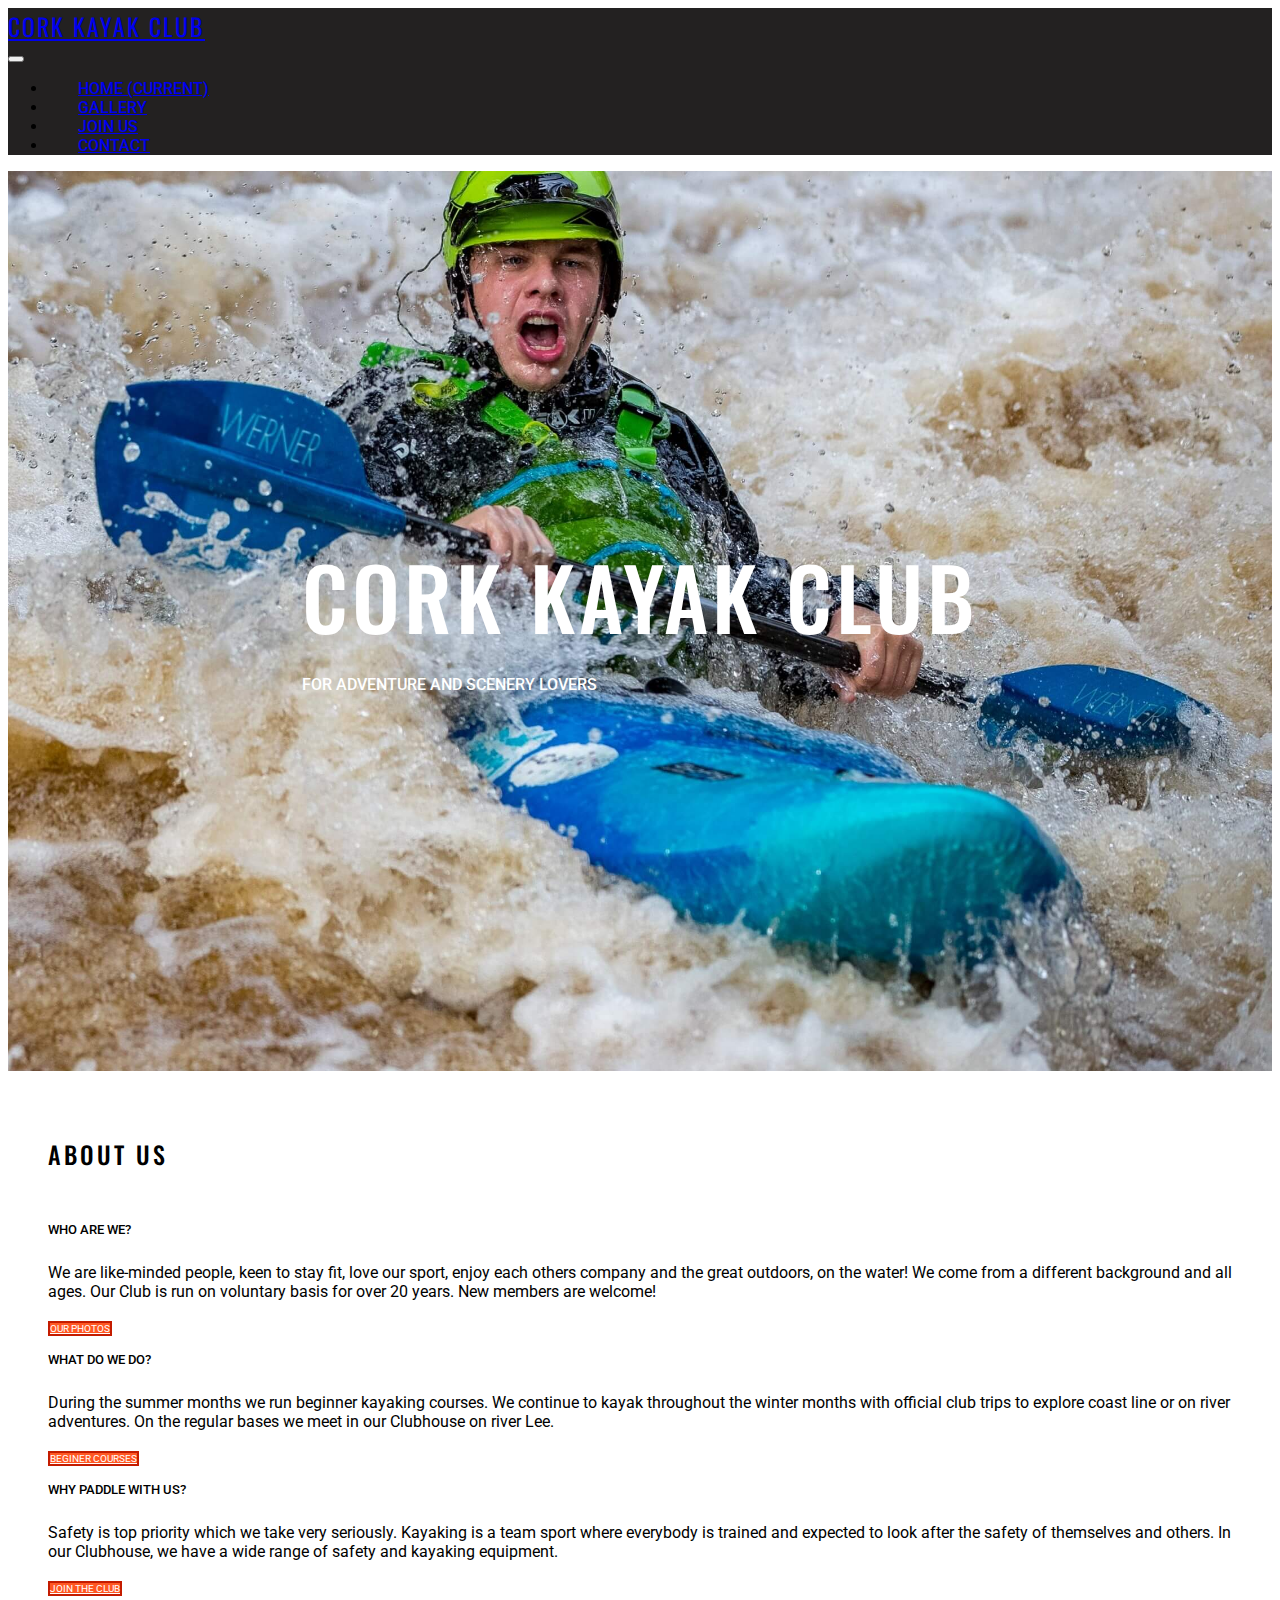
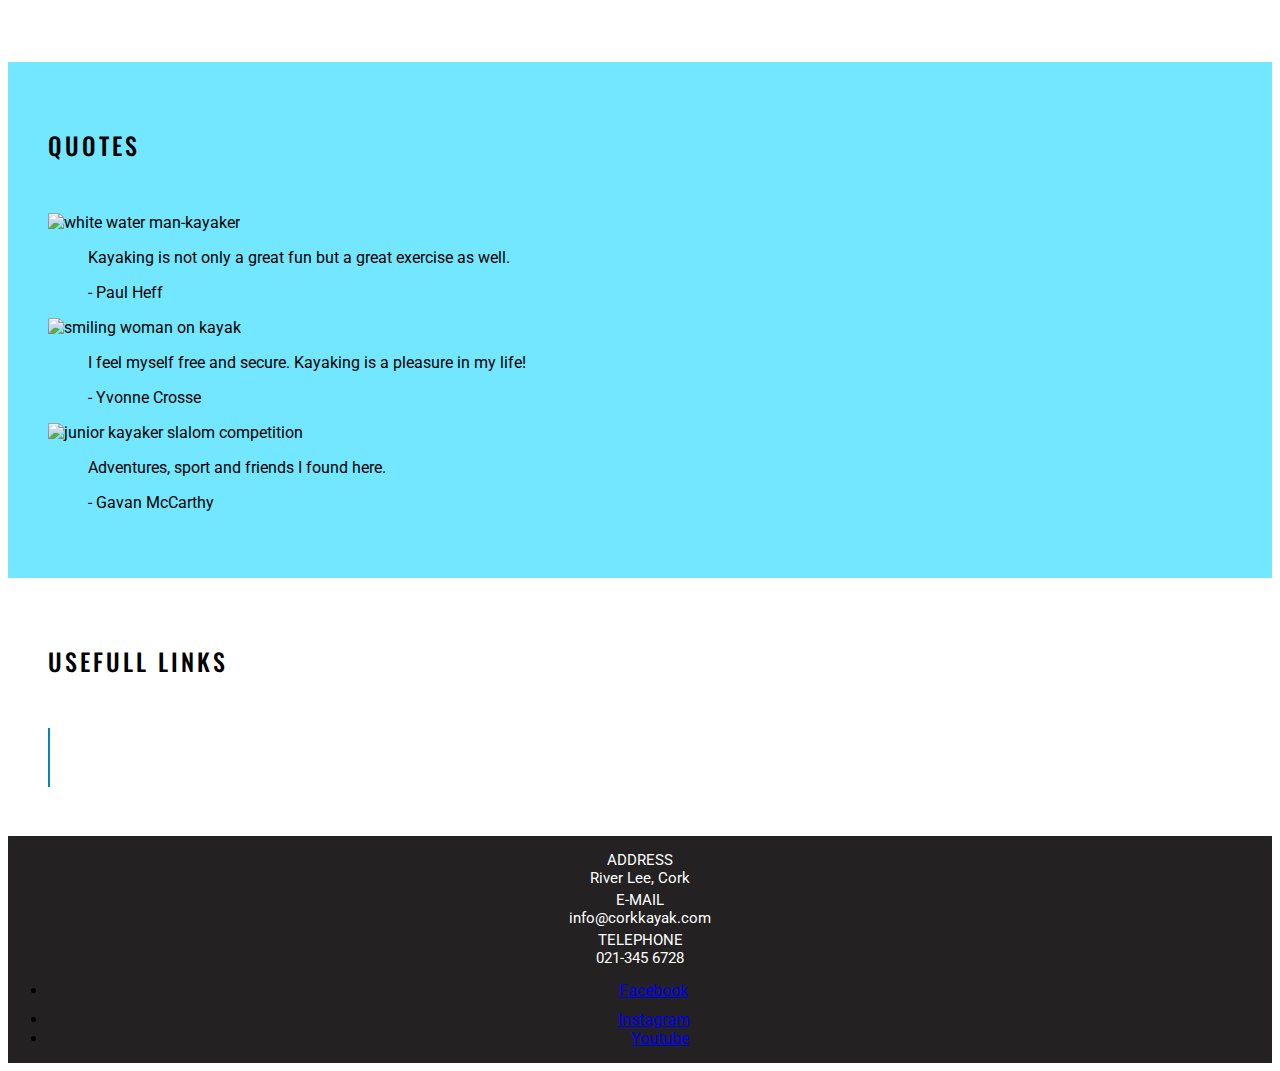
==== commit 41a30d75: "Added new line to jumbotron-home, first line increased in size. Buttons in About Us are made smaller" ====
--- a/index.html
+++ b/index.html
@@ -14,7 +14,7 @@
         <button class="navbar-toggler" type="button" data-toggle="collapse" data-target="#navbarNav" aria-controls="navbarNav" aria-expanded="false" aria-label="Toggle navigation">
             <span class="navbar-toggler-icon"></span>
         </button>
-        <div class="collapse navbar-collapse" id="navbarNav">
+        <div class="collapse navbar-collapse right-end-links" id="navbarNav">
             <ul class="navbar-nav">
             <li class="nav-item active">
                 <a class="nav-link uppercase" href="index.html">Home <span class="sr-only">(current)</span></a>
@@ -23,10 +23,7 @@
                 <a class="nav-link  uppercase" href="gallery.html">Gallery</a>
             </li>
             <li class="nav-item">
-                <a class="nav-link uppercase" href="signhere.html">Courses</a>
-            </li>
-            <li class="nav-item">
-                <a class="nav-link uppercase" href="signhere.html#membership">Membership</a>
+                <a class="nav-link uppercase" href="signhere.html">Join Us</a>   
             </li>
             <li class="nav-item">
                 <a class="nav-link uppercase" href="contact.html">Contact</a>
@@ -36,31 +33,32 @@
     </nav>
     <section>
         <div id="bg-image-home" class="container-fluid">
-            <div class=" jumbotron jumbotron-home">
-                    <h1 class="uppercase text-center">Cork Kayak Club</h1>
+            <div class=" jumbotron jumbotron-home uppercase text-center">
+                    <h1>Cork Kayak Club</h1>
+                    <p>For Adventure and Scenery Lovers</p>
             </div>
         </div>
     </section>
     <!--About us-->
     <section class="about-us container-fluid container-wrapper">
-        <div class="row">
+        <div class="row text-center">
             <div class="col">
                 <div class="row">
                     <div class="col">
-                        <h2 class="uppercase text-center heading-home">About Us</h2>
+                        <h2 class="uppercase heading-home">About Us</h2>
                     </div>
                 </div>
                 <div class="row">
                     <div class="col-lg-4">
                         <div class="row">
-                            <div class="col text-center icons">
+                            <div class="col icons">
                                 <i class="fas fa-users" aria-hidden="true"></i>
                             </div>
                         </div>
                         <div class="row">
                             <div class="col">
-                                <h5 class="uppercase text-center home-letter">Who are we?</h5>
-                                <p class="text-center">
+                                <h5 class="uppercase home-letter">Who are we?</h5>
+                                <p>
                                     We are like-minded people, keen to stay fit, love our sport, 
                                     enjoy each others company and the great outdoors, on the water!
                                     We come from a different background and all ages. 
@@ -68,53 +66,53 @@
                                 </p>
                             </div>
                         </div>
-                        <div class="row text-center uppercase about-us-links">
-                            <div class="col">
-                                <p><a class="btn btn-md btn-primary" href="gallery.html" target="_blank">Our Photos</a></p>
+                        <div class="row uppercase about-us-links">
+                            <div class="col">
+                                <p><a class="btn btn-sm btn-primary" href="gallery.html">Our Photos</a></p>
                             </div>
                         </div>
                     </div>
                     <div class="col-lg-4">
                         <div class="row">
-                            <div class="col text-center icons">
+                            <div class="col icons">
                                 <i class="fa fa-thumbs-up" aria-hidden="true"></i>
                             </div>
                         </div>
                         <div class="row">
                             <div class="col">
-                                <h5 class="uppercase text-center home-letter">What do we do?</h5>
-                                <p class="text-center">
+                                <h5 class="uppercase home-letter">What do we do?</h5>
+                                <p>
                                     During the summer months we run beginner kayaking courses. We
                                     continue to kayak throughout the winter months with official club trips 
                                     to explore coast line or on river adventures. On the regular bases we meet in our Clubhouse on river Lee.
                                 </p>
                             </div>
                         </div>
-                        <div class="row text-center uppercase about-us-links">
-                            <div class="col">
-                                <p><a class="btn btn-md btn-primary" href="signhere.html" target="_blank">Beginer Courses</a></p>
+                        <div class="row uppercase about-us-links">
+                            <div class="col">
+                                <p><a class="btn btn-sm btn-primary" href="signhere.html">Beginer Courses</a></p>
                             </div>
                         </div>
                     </div>
                     <div class="col-lg-4">
                         <div class="row">
-                            <div class="col text-center icons">
+                            <div class="col icons">
                                 <i class="fas fa-cogs" aria-hidden="true"></i>
                             </div>
                         </div>
                         <div class="row">
                             <div class="col">
-                                <h5 class="uppercase text-center home-letter">Why paddle with us?</h5>
-                                <p class="text-center">
+                                <h5 class="uppercase home-letter">Why paddle with us?</h5>
+                                <p>
                                     Safety is top priority which we take very seriously. Kayaking is a team sport where everybody
                                     is trained and expected to look after the safety of themselves and others. 
                                     In our Clubhouse, we have a wide range of safety and kayaking equipment.
                                 </p>
                             </div>
                         </div>
-                        <div class="row text-center uppercase about-us-links">
-                            <div class="col">
-                                <p><a class="btn btn-md btn-primary" href="signhere.html#membership" target="_blank">Join The Club</a></p>
+                        <div class="row uppercase about-us-links">
+                            <div class="col">
+                                <p><a class="btn btn-sm btn-primary" href="signhere.html#membership">Join The Club</a></p>
                             </div>
                         </div>
                     </div>
@@ -125,19 +123,19 @@
     <!--/.about us-->
     <!--Quotes-->
     <section class="quotes container-fluid container-wrapper">
-        <div class="row">
+        <div class="row text-center">
             <div class="col">
                 <div class="row">
                     <div class="col">
                         <h2 class="uppercase heading-home text-center">Quotes</h2>
                     </div>
                 </div>
-                <div class="row">
-                    <div class="col-lg-4">
+                <div class="row justify-content-center">
+                    <div class="col-lg-3">
                     <!--code was taken from Whiskey Drop tutorial-->
                         <div class="media">
                             <div class="d-none d-sm-block">
-                                <img src="assets/images/man-kayaker.jpg" class="rounded-circle mr-3" height="100" width="100">
+                                <img src="assets/images/man-kayaker.jpg" class="rounded-circle mr-3" height="100" width="100" alt="white water man-kayaker">
                             </div>
                             <div class="media-body">
                                 <blockquote>
@@ -147,10 +145,10 @@
                             </div>
                         </div>
                     </div>
-                    <div class="col-lg-4">
+                    <div class="col-lg-3">
                         <div class="media">
                             <div class="d-none d-sm-block">
-                                <img src="assets/images/girl-kayaker.jpg" class="rounded-circle mr-3" height="100" width="100">
+                                <img src="assets/images/girl-kayaker.jpg" class="rounded-circle mr-3" height="100" width="100" alt="smiling woman on kayak">
                             </div>
                             <div class="media-body">
                                 <blockquote>
@@ -160,10 +158,10 @@
                             </div>
                         </div>
                     </div>
-                    <div class="col-lg-4">
+                    <div class="col-lg-3">
                         <div class="media">
                             <div class="d-none d-sm-block">
-                                <img src="assets/images/junior.jpg" class="rounded-circle mr-3" height="100" width="100">
+                                <img src="assets/images/junior.jpg" class="rounded-circle mr-3" height="100" width="100" alt="junior kayaker slalom competition">
                             </div>
                             <div class="media-body">
                                 <blockquote>
@@ -190,17 +188,17 @@
                 <div class="row">
                     <div class="col-md-4">
                         <div>
-                            <a id="union-chandlery" class="btn btn-md" href="https://uchandlery.ie/" target="_blank"></a>
+                            <a id="union-chandlery" class="btn btn-md btn-usefull-links" href="https://uchandlery.ie/" target="_blank"></a>
                         </div>
                     </div>
                     <div class="col-md-4">
                         <div>
-                            <a id="bantry-bay" class="btn btn-md" href="https://www.bantry-bay-canoes.com//" target="_blank"></a>
+                            <a id="bantry-bay" class="btn btn-md btn-usefull-links" href="https://www.bantry-bay-canoes.com//" target="_blank"></a>
                         </div>
                     </div>
                     <div class="col-md-4">
                         <div>
-                            <a id="canoeing-ireland" class="btn btn-md" href="https://www.canoe.ie/" target="_blank"></a>
+                            <a id="canoeing-ireland" class="btn btn-md btn-usefull-links" href="https://www.canoe.ie/" target="_blank"></a>
                         </div>
                     </div>
                 </div>
--- a/assets/css/style.css
+++ b/assets/css/style.css
@@ -10,7 +10,7 @@
 
 
 .nav-font {
-    font-family: "Oswald";
+    font-family: "Oswald", sans-serif;
     font-weight: 400;
 }
 
@@ -30,6 +30,16 @@
 
 
 /*----------------------------------------------Navigation*/
+
+
+.right-end-links {
+justify-content: flex-end;    
+}
+
+
+.navbar-expand-lg .navbar-nav .nav-link {
+        padding: 0px 100px 0px 50px;
+    }
 
 
 .bg-nav {
@@ -126,17 +136,27 @@
 
 
 .jumbotron-home {
+    background: transparent;
+    color: #fff;
+}
+
+
+
+.jumbotron-home h1 {
     font-family: "Oswald", sans-serif;
     letter-spacing: 4px;
     font-weight: 500;
-    background: rgba(0, 0, 0, 0.3);
-    color: #fff;
-    padding: 0px 4px 4px;
+    font-size: 85px;
+}
+
+
+.jumbotron-home p {
+    font-weight: 500;
 }
 
 
 .container-wrapper {
-    padding: 35px 20px 50px;
+    padding: 35px 40px 50px;
     
 }
 
@@ -176,42 +196,39 @@
     background: #ff5722;
     border: 2px solid #c41c00;
     color:#fff;
-}
-
-
-#union-chandlery {
+    font-size: x-small;
+}
+
+
+.btn-usefull-links {
     width: 195px;
     height: 100px;
+    border: 1px solid #0085c1;
+    margin-bottom: 20px;
+}
+
+
+#union-chandlery {
     background: url("../images/union-chandlery.png") no-repeat left center;
     background-size: cover; 
-    border: 1px solid #0085c1;
-    margin-bottom: 20px;
 }
 
 
 #bantry-bay {
-    width: 195px;
-    height: 100px;
     background: url("../images/bantry-bay.png") no-repeat bottom right;
     background-size: cover; 
-    border: 1px solid #0085c1;
-    margin-bottom: 20px;
 }
 
 
 #canoeing-ireland {
-    width: 195px;
-    height: 100px;
     background: url("../images/canoeing-ireland.jpg") no-repeat center center;
     background-size: cover; 
-    border: 1px solid #0085c1;
-    margin-bottom: 20px;
 }
 
 
 /*----------------------------------------------Gallery Page*/
 
-/*Code was taken from "Love Running" tutorial*/
+/*Code was taken from "Love Running" tutorial and modified.*/
 
 #gallery {
     clear: both;
@@ -224,7 +241,8 @@
 
 
 #gallery img {
-    width: 100%;
+    width: 98%;
+    margin: 6px;
 }
 
 
@@ -268,9 +286,6 @@
 .sign-here-table {
     display: block;
     clear: both;
-    padding-top: 20px;
-    background-color: #72e7ff;
-    border:1px solid #0085c1;
 }
 
 
@@ -334,10 +349,6 @@
     background-color: rgba(0, 0, 0, 0.2);
 }
 
-
-.form-control {
-    background-color: antiquewhite;
-}
 
 /* Code was taken from "Resume-project" tutorial and changed for project needs*/
 
@@ -362,15 +373,11 @@
 
 @media screen and (min-width: 992px) {
 
+
     .big-screen {
         letter-spacing: 2px;
     }
 
-    
-    .navbar-expand-lg .navbar-nav .nav-link {
-        padding-right: 30px;
-        padding-left: 15px;
-    }
 
     .center-form {
         padding-top: 30px;
@@ -382,33 +389,34 @@
 }
 
 
-@media screen and (min-width: 1280px) {
-    
+@media screen and (max-width: 1400px) {
     .navbar-expand-lg .navbar-nav .nav-link {
-        padding-right: 30px;
-        padding-left: 60px;
-    }
-
-}
-
-
-@media screen and (min-width: 1600px) {
-
-    .navbar-expand-lg .navbar-nav .nav-link {
-        padding-right: 60px;
-        padding-left: 90px;
-    }
-
-}
-
-
-/*Code was taken from "Love Running" tutorial*/
+        padding: 0px 30px 0px 30px;
+    }
+}
+
 
 @media screen and (max-width: 800px) {
 
     #gallery {
         column-count: 2;
     }
+
+    #gallery img {
+        margin: 3px;
+    }
+}
+
+
+@media screen and (max-width: 415px) {
+
+    .jumbotron-home h1 {
+        font-size: 40px;
+    }
+
+    .jumbotron-home p {
+        font-size: xx-small;
+    }
 }
 
 
@@ -417,6 +425,7 @@
     .nav-font {
     font-size: 1.6rem;
     }
+
 }
 
 
@@ -446,4 +455,28 @@
     font-size: 1.4rem;
     }
 
+    .jumbotron-home h1{
+        letter-spacing: 2px;
+    }
+
+    .heading-home {
+        margin-top: 10px;
+        margin-bottom: 30px;
+        font-size: 35px;
+    }
+
+    .container-wrapper {
+        padding: 35px 10px 35px;
+    }
+
+    .heading-sign-here {
+        margin: 30px 0px 0px;
+        font-size: 30px;
+    }
+
+    .heading-contact {
+        margin: 30px 0px;
+        font-size: 30px;
+    }
+
 }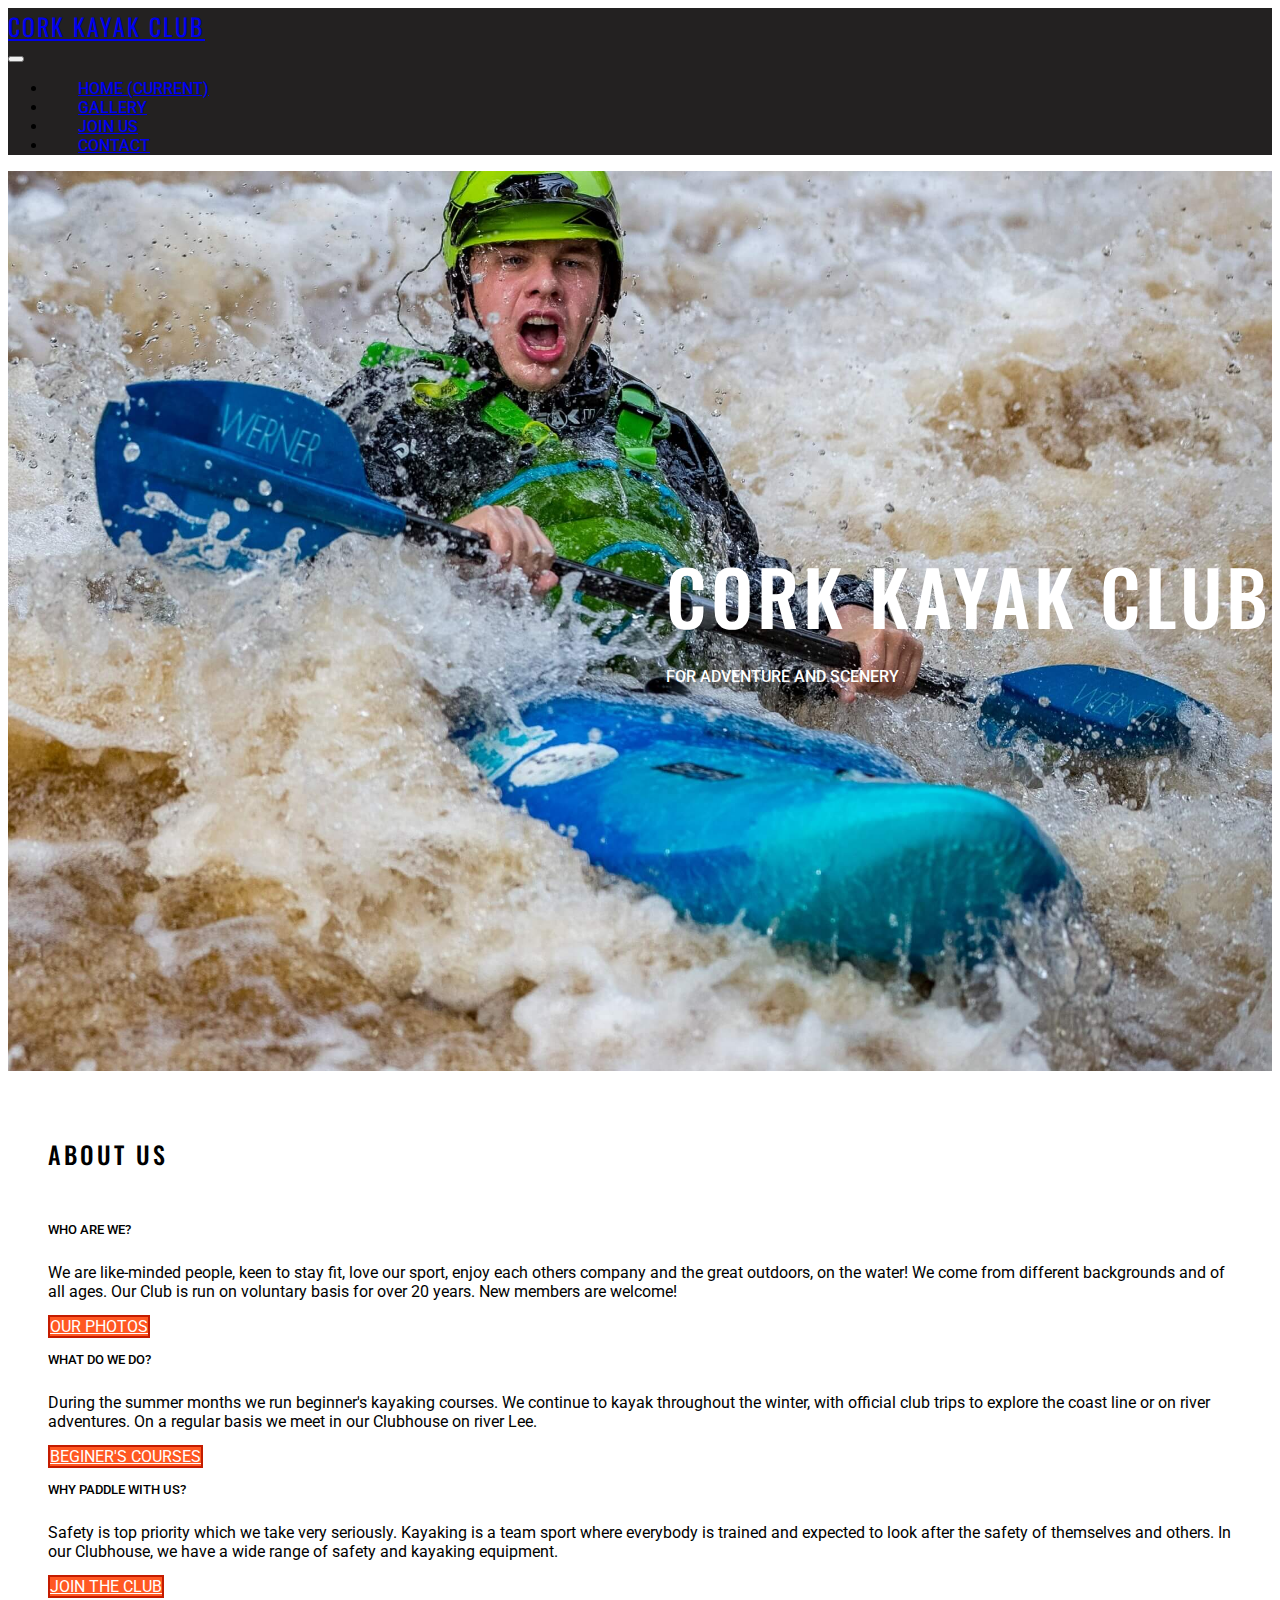
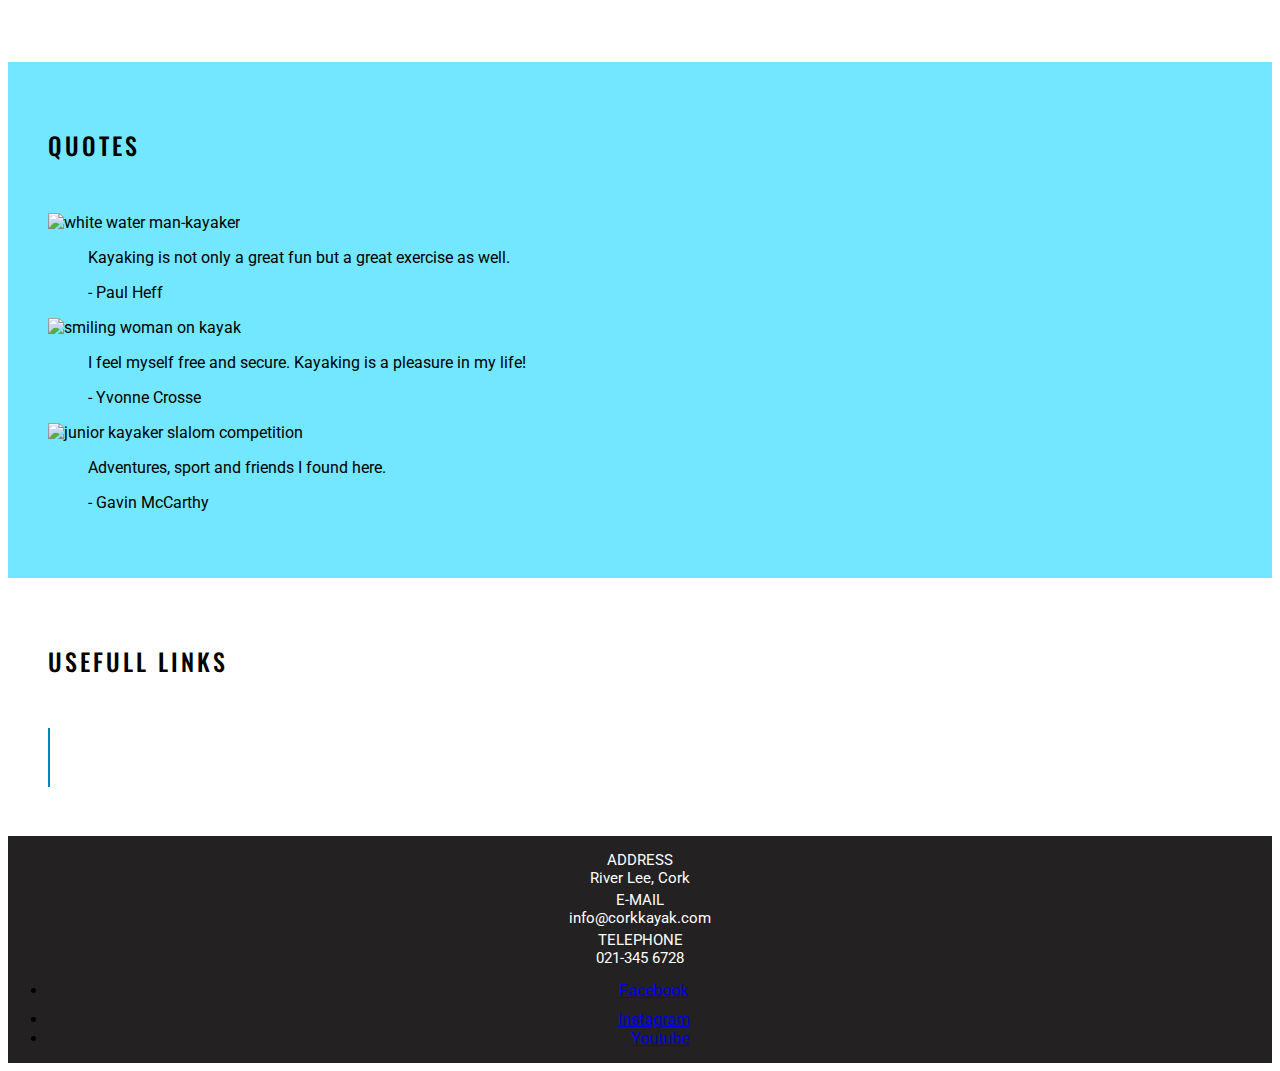
==== commit fa54a684: "Button's correction" ====
--- a/index.html
+++ b/index.html
@@ -1,252 +1,248 @@
 <!DOCTYPE html>
 <html lang="en">
-<head>
-    <title>About Us | Cork Kayak Club</title>
-    <meta charset="UTF-8">
-    <meta name="viewport" content="width=device-width, initial-scale=1.0">
-    <link rel="stylesheet" href="https://cdn.jsdelivr.net/npm/bootstrap@4.5.3/dist/css/bootstrap.min.css" integrity="sha384-TX8t27EcRE3e/ihU7zmQxVncDAy5uIKz4rEkgIXeMed4M0jlfIDPvg6uqKI2xXr2" crossorigin="anonymous">
-    <link rel="stylesheet" href="https://use.fontawesome.com/releases/v5.6.1/css/all.css" integrity="sha384-gfdkjb5BdAXd+lj+gudLWI+BXq4IuLW5IT+brZEZsLFm++aCMlF1V92rMkPaX4PP" crossorigin="anonymous">
-    <link rel="stylesheet" href="assets/css/style.css" type="text/css">  
-</head>
-<body>
-    <nav class="navbar navbar-expand-lg navbar-dark bg-nav">
-        <a class="navbar-brand" href="index.html"><h2 class="nav-font uppercase big-screen">Cork Kayak Club</h2></a>
-        <button class="navbar-toggler" type="button" data-toggle="collapse" data-target="#navbarNav" aria-controls="navbarNav" aria-expanded="false" aria-label="Toggle navigation">
-            <span class="navbar-toggler-icon"></span>
-        </button>
-        <div class="collapse navbar-collapse right-end-links" id="navbarNav">
-            <ul class="navbar-nav">
-            <li class="nav-item active">
-                <a class="nav-link uppercase" href="index.html">Home <span class="sr-only">(current)</span></a>
-            </li>
-            <li class="nav-item">
-                <a class="nav-link  uppercase" href="gallery.html">Gallery</a>
-            </li>
-            <li class="nav-item">
-                <a class="nav-link uppercase" href="signhere.html">Join Us</a>   
-            </li>
-            <li class="nav-item">
-                <a class="nav-link uppercase" href="contact.html">Contact</a>
-            </li>
-            </ul>
-        </div>
-    </nav>
-    <section>
-        <div id="bg-image-home" class="container-fluid">
-            <div class=" jumbotron jumbotron-home uppercase text-center">
+    <head>
+        <title>About Us | Cork Kayak Club</title>
+        <meta charset="UTF-8" />
+        <meta name="viewport" content="width=device-width, initial-scale=1.0" />
+        <link rel="stylesheet" href="https://cdn.jsdelivr.net/npm/bootstrap@4.5.3/dist/css/bootstrap.min.css" integrity="sha384-TX8t27EcRE3e/ihU7zmQxVncDAy5uIKz4rEkgIXeMed4M0jlfIDPvg6uqKI2xXr2" crossorigin="anonymous" />
+        <link rel="stylesheet" href="https://use.fontawesome.com/releases/v5.6.1/css/all.css" integrity="sha384-gfdkjb5BdAXd+lj+gudLWI+BXq4IuLW5IT+brZEZsLFm++aCMlF1V92rMkPaX4PP" crossorigin="anonymous" />
+        <link rel="stylesheet" href="assets/css/style.css" type="text/css" />
+    </head>
+    <body>
+        <nav class="navbar navbar-expand-lg navbar-dark bg-nav">
+            <a class="navbar-brand" href="index.html"><h2 class="nav-font uppercase big-screen">Cork Kayak Club</h2></a>
+            <button class="navbar-toggler" type="button" data-toggle="collapse" data-target="#navbarNav" aria-controls="navbarNav" aria-expanded="false" aria-label="Toggle navigation">
+                <span class="navbar-toggler-icon"></span>
+            </button>
+            <div class="collapse navbar-collapse right-end-links" id="navbarNav">
+                <ul class="navbar-nav">
+                    <li class="nav-item active">
+                        <a class="nav-link uppercase" href="index.html">Home <span class="sr-only">(current)</span></a>
+                    </li>
+                    <li class="nav-item">
+                        <a class="nav-link uppercase" href="gallery.html">Gallery</a>
+                    </li>
+                    <li class="nav-item">
+                        <a class="nav-link uppercase" href="signhere.html">Join Us</a>
+                    </li>
+                    <li class="nav-item">
+                        <a class="nav-link uppercase" href="contact.html">Contact</a>
+                    </li>
+                </ul>
+            </div>
+        </nav>
+        <section>
+            <div id="bg-image-home" class="container-fluid">
+                <div class="jumbotron jumbotron-home uppercase text-center">
                     <h1>Cork Kayak Club</h1>
-                    <p>For Adventure and Scenery Lovers</p>
-            </div>
-        </div>
-    </section>
-    <!--About us-->
-    <section class="about-us container-fluid container-wrapper">
-        <div class="row text-center">
-            <div class="col">
+                    <p>For Adventure and Scenery</p>
+                </div>
+            </div>
+        </section>
+        <!--About us-->
+        <section class="about-us container-fluid container-wrapper">
+            <div class="row text-center">
+                <div class="col">
+                    <div class="row">
+                        <div class="col">
+                            <h2 class="uppercase heading-home">About Us</h2>
+                        </div>
+                    </div>
+                    <div class="row">
+                        <div class="col-lg-4">
+                            <div class="row">
+                                <div class="col icons">
+                                    <i class="fas fa-users" aria-hidden="true"></i>
+                                </div>
+                            </div>
+                            <div class="row">
+                                <div class="col">
+                                    <h5 class="uppercase home-letter">Who are we?</h5>
+                                    <p>
+                                        We are like-minded people, keen to stay fit, love our sport, enjoy each others company and the great outdoors, on the water! We come from different backgrounds and of all ages. Our Club is run on
+                                        voluntary basis for over 20 years. New members are welcome!
+                                    </p>
+                                </div>
+                            </div>
+                            <div class="row uppercase about-us-links">
+                                <div class="col">
+                                    <p><a class="btn btn-sm btn-primary" href="gallery.html">Our Photos</a></p>
+                                </div>
+                            </div>
+                        </div>
+                        <div class="col-lg-4">
+                            <div class="row">
+                                <div class="col icons">
+                                    <i class="fa fa-thumbs-up" aria-hidden="true"></i>
+                                </div>
+                            </div>
+                            <div class="row">
+                                <div class="col">
+                                    <h5 class="uppercase home-letter">What do we do?</h5>
+                                    <p>
+                                        During the summer months we run beginner's kayaking courses. We continue to kayak throughout the winter, with official club trips to explore the coast line or on river adventures. On a regular basis
+                                        we meet in our Clubhouse on river Lee.
+                                    </p>
+                                </div>
+                            </div>
+                            <div class="row uppercase about-us-links">
+                                <div class="col">
+                                    <p><a class="btn btn-sm btn-primary" href="signhere.html">Beginer's Courses</a></p>
+                                </div>
+                            </div>
+                        </div>
+                        <div class="col-lg-4">
+                            <div class="row">
+                                <div class="col icons">
+                                    <i class="fas fa-cogs" aria-hidden="true"></i>
+                                </div>
+                            </div>
+                            <div class="row">
+                                <div class="col">
+                                    <h5 class="uppercase home-letter">Why paddle with us?</h5>
+                                    <p>
+                                        Safety is top priority which we take very seriously. Kayaking is a team sport where everybody is trained and expected to look after the safety of themselves and others. In our Clubhouse, we have a
+                                        wide range of safety and kayaking equipment.
+                                    </p>
+                                </div>
+                            </div>
+                            <div class="row uppercase about-us-links">
+                                <div class="col">
+                                    <p><a class="btn btn-sm btn-primary" href="signhere.html#membership">Join The Club</a></p>
+                                </div>
+                            </div>
+                        </div>
+                    </div>
+                </div>
+            </div>
+        </section>
+        <!--/.about us-->
+        <!--Quotes-->
+        <section class="quotes container-fluid container-wrapper">
+            <div class="row text-center">
+                <div class="col">
+                    <div class="row">
+                        <div class="col">
+                            <h2 class="uppercase heading-home text-center">Quotes</h2>
+                        </div>
+                    </div>
+                    <div class="row justify-content-center">
+                        <div class="col-lg-3">
+                            <!--code was taken from Whiskey Drop tutorial-->
+                            <div class="media">
+                                <div class="d-none d-sm-block">
+                                    <img src="assets/images/man-kayaker.jpg" class="rounded-circle mr-3" height="100" width="100" alt="white water man-kayaker" />
+                                </div>
+                                <div class="media-body">
+                                    <blockquote>
+                                        <p>Kayaking is not only a great fun but a great exercise as well.</p>
+                                        <p>- Paul Heff</p>
+                                    </blockquote>
+                                </div>
+                            </div>
+                        </div>
+                        <div class="col-lg-3">
+                            <div class="media">
+                                <div class="d-none d-sm-block">
+                                    <img src="assets/images/girl-kayaker.jpg" class="rounded-circle mr-3" height="100" width="100" alt="smiling woman on kayak" />
+                                </div>
+                                <div class="media-body">
+                                    <blockquote>
+                                        <p>I feel myself free and secure. Kayaking is a pleasure in my life!</p>
+                                        <p>- Yvonne Crosse</p>
+                                    </blockquote>
+                                </div>
+                            </div>
+                        </div>
+                        <div class="col-lg-3">
+                            <div class="media">
+                                <div class="d-none d-sm-block">
+                                    <img src="assets/images/junior.jpg" class="rounded-circle mr-3" height="100" width="100" alt="junior kayaker slalom competition" />
+                                </div>
+                                <div class="media-body">
+                                    <blockquote>
+                                        <p>Adventures, sport and friends I found here.</p>
+                                        <p>- Gavin McCarthy</p>
+                                    </blockquote>
+                                </div>
+                            </div>
+                        </div>
+                    </div>
+                </div>
+            </div>
+        </section>
+        <!--/.quotes-->
+        <!--Usefull links-->
+        <section class="usefull-links container-fluid container-wrapper">
+            <div class="row">
+                <div class="col text-center uppercase">
+                    <div class="row">
+                        <div class="col">
+                            <h2 class="heading-home">Usefull Links</h2>
+                        </div>
+                    </div>
+                    <div class="row">
+                        <div class="col-md-4">
+                            <div>
+                                <a id="union-chandlery" class="btn btn-md btn-usefull-links" href="https://uchandlery.ie/" target="_blank"></a>
+                            </div>
+                        </div>
+                        <div class="col-md-4">
+                            <div>
+                                <a id="bantry-bay" class="btn btn-md btn-usefull-links" href="https://www.bantry-bay-canoes.com//" target="_blank"></a>
+                            </div>
+                        </div>
+                        <div class="col-md-4">
+                            <div>
+                                <a id="canoeing-ireland" class="btn btn-md btn-usefull-links" href="https://www.canoe.ie/" target="_blank"></a>
+                            </div>
+                        </div>
+                    </div>
+                </div>
+            </div>
+        </section>
+        <!--/.usefull links-->
+        <footer>
+            <div class="container-fluid bg-nav footer-container">
                 <div class="row">
-                    <div class="col">
-                        <h2 class="uppercase heading-home">About Us</h2>
-                    </div>
-                </div>
-                <div class="row">
-                    <div class="col-lg-4">
-                        <div class="row">
-                            <div class="col icons">
-                                <i class="fas fa-users" aria-hidden="true"></i>
-                            </div>
-                        </div>
-                        <div class="row">
-                            <div class="col">
-                                <h5 class="uppercase home-letter">Who are we?</h5>
-                                <p>
-                                    We are like-minded people, keen to stay fit, love our sport, 
-                                    enjoy each others company and the great outdoors, on the water!
-                                    We come from a different background and all ages. 
-                                    Our Club is run on voluntary basis for over 20 years. New members are welcome!
-                                </p>
-                            </div>
-                        </div>
-                        <div class="row uppercase about-us-links">
-                            <div class="col">
-                                <p><a class="btn btn-sm btn-primary" href="gallery.html">Our Photos</a></p>
-                            </div>
-                        </div>
-                    </div>
-                    <div class="col-lg-4">
-                        <div class="row">
-                            <div class="col icons">
-                                <i class="fa fa-thumbs-up" aria-hidden="true"></i>
-                            </div>
-                        </div>
-                        <div class="row">
-                            <div class="col">
-                                <h5 class="uppercase home-letter">What do we do?</h5>
-                                <p>
-                                    During the summer months we run beginner kayaking courses. We
-                                    continue to kayak throughout the winter months with official club trips 
-                                    to explore coast line or on river adventures. On the regular bases we meet in our Clubhouse on river Lee.
-                                </p>
-                            </div>
-                        </div>
-                        <div class="row uppercase about-us-links">
-                            <div class="col">
-                                <p><a class="btn btn-sm btn-primary" href="signhere.html">Beginer Courses</a></p>
-                            </div>
-                        </div>
-                    </div>
-                    <div class="col-lg-4">
-                        <div class="row">
-                            <div class="col icons">
-                                <i class="fas fa-cogs" aria-hidden="true"></i>
-                            </div>
-                        </div>
-                        <div class="row">
-                            <div class="col">
-                                <h5 class="uppercase home-letter">Why paddle with us?</h5>
-                                <p>
-                                    Safety is top priority which we take very seriously. Kayaking is a team sport where everybody
-                                    is trained and expected to look after the safety of themselves and others. 
-                                    In our Clubhouse, we have a wide range of safety and kayaking equipment.
-                                </p>
-                            </div>
-                        </div>
-                        <div class="row uppercase about-us-links">
-                            <div class="col">
-                                <p><a class="btn btn-sm btn-primary" href="signhere.html#membership">Join The Club</a></p>
-                            </div>
-                        </div>
-                    </div>
-                </div>
-            </div>
-        </div>   
-    </section>
-    <!--/.about us-->
-    <!--Quotes-->
-    <section class="quotes container-fluid container-wrapper">
-        <div class="row text-center">
-            <div class="col">
-                <div class="row">
-                    <div class="col">
-                        <h2 class="uppercase heading-home text-center">Quotes</h2>
-                    </div>
-                </div>
-                <div class="row justify-content-center">
-                    <div class="col-lg-3">
-                    <!--code was taken from Whiskey Drop tutorial-->
-                        <div class="media">
-                            <div class="d-none d-sm-block">
-                                <img src="assets/images/man-kayaker.jpg" class="rounded-circle mr-3" height="100" width="100" alt="white water man-kayaker">
-                            </div>
-                            <div class="media-body">
-                                <blockquote>
-                                    <p>Kayaking is not only a great fun but a great exercise as well.</p>
-                                    <p>- Paul Heff</p>
-                                </blockquote>
-                            </div>
-                        </div>
-                    </div>
-                    <div class="col-lg-3">
-                        <div class="media">
-                            <div class="d-none d-sm-block">
-                                <img src="assets/images/girl-kayaker.jpg" class="rounded-circle mr-3" height="100" width="100" alt="smiling woman on kayak">
-                            </div>
-                            <div class="media-body">
-                                <blockquote>
-                                    <p>I feel myself free and secure. Kayaking is a pleasure in my life!</p>
-                                    <p>- Yvonne Crosse</p>
-                                </blockquote>
-                            </div>
-                        </div>
-                    </div>
-                    <div class="col-lg-3">
-                        <div class="media">
-                            <div class="d-none d-sm-block">
-                                <img src="assets/images/junior.jpg" class="rounded-circle mr-3" height="100" width="100" alt="junior kayaker slalom competition">
-                            </div>
-                            <div class="media-body">
-                                <blockquote>
-                                    <p>Adventures, sport and friends I found here.</p>
-                                    <p>- Gavan McCarthy</p>
-                                </blockquote>
-                            </div>
-                        </div>
-                    </div>
-                </div>
-            </div>
-        </div>
-    </section>
-    <!--/.quotes-->
-    <!--Usefull links-->
-    <section class="usefull-links container-fluid container-wrapper">
-        <div class="row">
-            <div class="col text-center uppercase">
-                <div class="row">
-                    <div class="col">
-                        <h2 class="heading-home">Usefull Links</h2>
-                    </div>
-                </div>
-                <div class="row">
-                    <div class="col-md-4">
-                        <div>
-                            <a id="union-chandlery" class="btn btn-md btn-usefull-links" href="https://uchandlery.ie/" target="_blank"></a>
-                        </div>
-                    </div>
-                    <div class="col-md-4">
-                        <div>
-                            <a id="bantry-bay" class="btn btn-md btn-usefull-links" href="https://www.bantry-bay-canoes.com//" target="_blank"></a>
-                        </div>
-                    </div>
-                    <div class="col-md-4">
-                        <div>
-                            <a id="canoeing-ireland" class="btn btn-md btn-usefull-links" href="https://www.canoe.ie/" target="_blank"></a>
-                        </div>
-                    </div>
-                </div>
-            </div>
-        </div>
-    </section>
-    <!--/.usefull links-->
-    <footer>
-        <div class="container-fluid bg-nav footer-container">
-            <div class="row">
-                <div class="col-sm-3">
-                    <p class="uppercase">Address</p>
-                    <p class="inline-block pad">River Lee, Cork</p>
-                </div>
-                <div class="col-sm-3">
-                    <p class="uppercase">E-mail</p>
-                    <p class="inline-block pad">info@corkkayak.com</p>
-                </div>
-                <div class="col-sm-3">
-                    <p class="uppercase">Telephone</p>
-                    <p class="inline-block pad">021-345 6728</p>
-                </div>
-                <div class="col-sm-3">
-                    <ul class="list-inline links">
-                        <li class="list-inline-item">
-                            <a href="https://www.facebook.com/" target="_blank">
-                                <i class="fab fa-facebook-square" aria-hidden="true"></i>
-                                <span class="sr-only">Facebook</span>
-                            </a>
-                        </li>
-                        <li class="list-inline-item">
-                            <a href="https://www.instagram.com/" target="_blank">
-                                <i class="fab fa-instagram" aria-hidden="true"></i>
-                                <span class="sr-only">Instagram</span>
-                            </a>
-                        </li>
-                        <li class="list-inline-item">
-                            <a href="https://www.youtube.com/" target="_blank">
-                                <i class="fab fa-youtube-square" aria-hidden="true"></i>
-                                <span class="sr-only">Youtube</span>
-                            </a>
-                        </li>
-                    </ul>
-                </div>
-            </div>
-        </div>
-    </footer>
-    <script src="https://code.jquery.com/jquery-3.5.1.slim.min.js" integrity="sha384-DfXdz2htPH0lsSSs5nCTpuj/zy4C+OGpamoFVy38MVBnE+IbbVYUew+OrCXaRkfj" crossorigin="anonymous"></script>
-    <script src="https://cdn.jsdelivr.net/npm/bootstrap@4.5.3/dist/js/bootstrap.bundle.min.js" integrity="sha384-ho+j7jyWK8fNQe+A12Hb8AhRq26LrZ/JpcUGGOn+Y7RsweNrtN/tE3MoK7ZeZDyx" crossorigin="anonymous"></script>
-</body>
+                    <div class="col-sm-3">
+                        <p class="uppercase">Address</p>
+                        <p class="inline-block pad">River Lee, Cork</p>
+                    </div>
+                    <div class="col-sm-3">
+                        <p class="uppercase">E-mail</p>
+                        <p class="inline-block pad">info@corkkayak.com</p>
+                    </div>
+                    <div class="col-sm-3">
+                        <p class="uppercase">Telephone</p>
+                        <p class="inline-block pad">021-345 6728</p>
+                    </div>
+                    <div class="col-sm-3">
+                        <ul class="list-inline links">
+                            <li class="list-inline-item">
+                                <a href="https://www.facebook.com/" target="_blank">
+                                    <i class="fab fa-facebook-square" aria-hidden="true"></i>
+                                    <span class="sr-only">Facebook</span>
+                                </a>
+                            </li>
+                            <li class="list-inline-item">
+                                <a href="https://www.instagram.com/" target="_blank">
+                                    <i class="fab fa-instagram" aria-hidden="true"></i>
+                                    <span class="sr-only">Instagram</span>
+                                </a>
+                            </li>
+                            <li class="list-inline-item">
+                                <a href="https://www.youtube.com/" target="_blank">
+                                    <i class="fab fa-youtube-square" aria-hidden="true"></i>
+                                    <span class="sr-only">Youtube</span>
+                                </a>
+                            </li>
+                        </ul>
+                    </div>
+                </div>
+            </div>
+        </footer>
+        <script src="https://code.jquery.com/jquery-3.5.1.slim.min.js" integrity="sha384-DfXdz2htPH0lsSSs5nCTpuj/zy4C+OGpamoFVy38MVBnE+IbbVYUew+OrCXaRkfj" crossorigin="anonymous"></script>
+        <script src="https://cdn.jsdelivr.net/npm/bootstrap@4.5.3/dist/js/bootstrap.bundle.min.js" integrity="sha384-ho+j7jyWK8fNQe+A12Hb8AhRq26LrZ/JpcUGGOn+Y7RsweNrtN/tE3MoK7ZeZDyx" crossorigin="anonymous"></script>
+    </body>
 </html>--- a/assets/css/style.css
+++ b/assets/css/style.css
@@ -1,46 +1,38 @@
-@import url('https://fonts.googleapis.com/css?family=Roboto:100,200,300,400,500,600|Oswald:300,400,500,600');
-
+@import url("https://fonts.googleapis.com/css?family=Roboto:100,200,300,400,500,600|Oswald:300,400,500,600");
 
 /*----------------------------------------------Special paddings/margins/text*/
-
 
 body {
     font-family: "Roboto", sans-serif;
 }
-
 
 .nav-font {
     font-family: "Oswald", sans-serif;
     font-weight: 400;
 }
 
-
 .uppercase {
     text-transform: uppercase;
 }
 
-
 h1,
 h2,
-h3
-h4,
+h3 h4,
 h5 {
     margin: 0px;
 }
 
-
 /*----------------------------------------------Navigation*/
 
+/*The next code was mentioned by my Mentor */
 
 .right-end-links {
-justify-content: flex-end;    
-}
-
+    justify-content: flex-end;
+}
 
 .navbar-expand-lg .navbar-nav .nav-link {
-        padding: 0px 100px 0px 50px;
-    }
-
+    padding: 0px 100px 0px 50px;
+}
 
 .bg-nav {
     background-color: rgba(19, 17, 17, 0.932);
@@ -52,18 +44,16 @@
     font-weight: 500;
 }
 
-
 .navbar .navbar-nav a {
     font-weight: 500;
 }
 
-
 /*----------------------------------------------Front image*/
-/* All font-image code was taken from Whisky-drop tutorial and changed in background property */
+/* All bg-image-home code was taken from Whisky-drop tutorial and changed in background property. */
 
 #bg-image-home {
     height: 100vh;
-    background: url('../images/hero-background.jpg') no-repeat top center fixed;
+    background: url("../images/hero-background.jpg") no-repeat top center fixed;
     -webkit-background-size: cover;
     -moz-background-size: cover;
     -o-background-size: cover;
@@ -73,12 +63,10 @@
     align-items: center;
     justify-content: center;
 
-    position: relative; 
-}
-
+    position: relative;
+}
 
 /*----------------------------------------------Footer*/
-
 
 footer p {
     margin: 0px;
@@ -87,7 +75,6 @@
     font-size: 95%;
 }
 
-
 .footer-container {
     padding: 15px 0px;
 }
@@ -96,12 +83,10 @@
     padding-bottom: 4px;
 }
 
-
 .links {
     margin: 0px;
-    text-align: center; 
-}
-
+    text-align: center;
+}
 
 /* Code was taken from "Resume-project" tutorial and changed */
 
@@ -120,46 +105,36 @@
     -o-transition: all 0.35s ease-in-out;
 }
 
-
 .links li a i:hover {
     background: #ff5722;
 }
 
-
 .list-inline-item:not(:last-child) {
-    margin-right: .8rem;
+    margin-right: 0.8rem;
     margin-top: 10px;
 }
 
-
 /*----------------------------------------------Home Page*/
-
 
 .jumbotron-home {
     background: transparent;
     color: #fff;
 }
-
-
 
 .jumbotron-home h1 {
     font-family: "Oswald", sans-serif;
     letter-spacing: 4px;
     font-weight: 500;
-    font-size: 85px;
-}
-
+    font-size: 75px;
+}
 
 .jumbotron-home p {
     font-weight: 500;
 }
-
 
 .container-wrapper {
     padding: 35px 40px 50px;
-    
-}
-
+}
 
 .heading-home {
     font-family: "Oswald", sans-serif;
@@ -168,7 +143,6 @@
     margin-top: 30px;
     margin-bottom: 50px;
 }
-
 
 .home-letter {
     font-weight: 500;
@@ -181,24 +155,19 @@
     color: #ff8a50;
 }
 
-
 .about-us-links {
     margin-top: 10px;
 }
 
-
 .quotes {
     background-color: #72e7ff;
 }
-
 
 .btn-primary {
     background: #ff5722;
     border: 2px solid #c41c00;
-    color:#fff;
-    font-size: x-small;
-}
-
+    color: #fff;
+}
 
 .btn-usefull-links {
     width: 195px;
@@ -207,24 +176,20 @@
     margin-bottom: 20px;
 }
 
-
 #union-chandlery {
     background: url("../images/union-chandlery.png") no-repeat left center;
-    background-size: cover; 
-}
-
+    background-size: cover;
+}
 
 #bantry-bay {
     background: url("../images/bantry-bay.png") no-repeat bottom right;
-    background-size: cover; 
-}
-
+    background-size: cover;
+}
 
 #canoeing-ireland {
     background: url("../images/canoeing-ireland.jpg") no-repeat center center;
-    background-size: cover; 
-}
-
+    background-size: cover;
+}
 
 /*----------------------------------------------Gallery Page*/
 
@@ -239,15 +204,18 @@
     column-gap: 0px;
 }
 
-
 #gallery img {
     width: 98%;
     margin: 6px;
 }
 
-
 /*----------------------------------------------Sign Here Page*/
 
+/*Calculation code was given by my Mentor*/
+
+#sign-here {
+    min-height: calc(100vh - 142px);
+}
 
 .heading-sign-here {
     font-family: "Oswald", sans-serif;
@@ -256,7 +224,6 @@
     margin-top: 65px;
 }
 
-
 #courses-image {
     height: 300px;
     background: url("../images/arch.jpg") no-repeat bottom right;
@@ -265,7 +232,6 @@
     margin: 40px 15px 10px;
 }
 
-
 #membership-image {
     height: 300px;
     background: url("../images/cave.jpg") no-repeat center center;
@@ -274,12 +240,10 @@
     margin: 40px 15px 10px;
 }
 
-
 .sign-here-letter {
     font-weight: 500;
     padding: 35px 0px 20px;
 }
-
 
 /*Code was taken from resume tutorial and changed.*/
 
@@ -288,31 +252,24 @@
     clear: both;
 }
 
-
 .category {
-    width: 200px;
-}
-
+    width: 125px;
+}
 
 .price {
-    width: 200px;
-}
-
+    width: 55px;
+}
 
 .sign-here-table .category,
 .sign-here-table .price {
     display: inline-block;
 }
 
-
-
 .sign-up {
-    margin: 55px 0px 40px;
-}
-
+    margin: 20px 0px 30px;
+}
 
 /*----------------------------------------------Contact Page*/
-
 
 #contact-image {
     height: 100vh;
@@ -324,23 +281,20 @@
     background-size: cover;
 }
 
-
 .heading-contact {
     font-family: "Oswald", sans-serif;
     letter-spacing: 3px;
     font-weight: 500;
     color: #fff;
-    margin-top: 65px;
+    margin-top: 100px;
     margin-bottom: 50px;
 }
 
-
 .contact-letter {
     font-weight: 500;
     padding-bottom: 20px;
     color: #fff;
 }
-
 
 .jumbotron-contact {
     height: 100vh;
@@ -349,6 +303,9 @@
     background-color: rgba(0, 0, 0, 0.2);
 }
 
+.form-control {
+    margin-bottom: 10px;
+}
 
 /* Code was taken from "Resume-project" tutorial and changed for project needs*/
 
@@ -358,7 +315,6 @@
     max-width: 70%;
 }
 
-
 button[type="submit"] {
     margin-top: 15px;
     margin-bottom: 20px;
@@ -367,17 +323,12 @@
     border: 1px solid #c41c00;
 }
 
-
 /*----------------------------------------------Media*/
 
-
 @media screen and (min-width: 992px) {
-
-
     .big-screen {
         letter-spacing: 2px;
     }
-
 
     .center-form {
         padding-top: 30px;
@@ -385,9 +336,13 @@
         margin: 0 auto;
         max-width: 50%;
     }
-
-}
-
+}
+
+@media screen and (min-width: 1200px) {
+    #bg-image-home {
+        justify-content: flex-end;
+    }
+}
 
 @media screen and (max-width: 1400px) {
     .navbar-expand-lg .navbar-nav .nav-link {
@@ -395,9 +350,7 @@
     }
 }
 
-
 @media screen and (max-width: 800px) {
-
     #gallery {
         column-count: 2;
     }
@@ -407,42 +360,38 @@
     }
 }
 
-
-@media screen and (max-width: 415px) {
-
+@media screen and (max-width: 420px) {
     .jumbotron-home h1 {
-        font-size: 40px;
+        font-size: 45px;
     }
 
     .jumbotron-home p {
-        font-size: xx-small;
-    }
-}
-
+        font-size: x-small;
+    }
+
+    .heading-contact {
+        margin: 70px 0px 30px;
+        font-size: 30px;
+    }
+}
 
 @media screen and (max-width: 410px) {
-
     .nav-font {
-    font-size: 1.6rem;
-    }
-
-}
-
+        font-size: 1.6rem;
+    }
+}
 
 @media screen and (max-width: 351px) {
-    
     .navbar {
-            padding: .5rem .5rem;
+        padding: 0.5rem 0.5rem;
     }
 
     .nav-font {
-    font-size: 1.5rem;
-    }
-}
-
+        font-size: 1.5rem;
+    }
+}
 
 @media screen and (max-width: 320px) {
-    
     .navbar-brand {
         margin: 0px;
     }
@@ -452,11 +401,12 @@
     }
 
     .nav-font {
-    font-size: 1.4rem;
-    }
-
-    .jumbotron-home h1{
+        font-size: 1.4rem;
+    }
+
+    .jumbotron-home h1 {
         letter-spacing: 2px;
+        font-size: 35px;
     }
 
     .heading-home {
@@ -475,8 +425,10 @@
     }
 
     .heading-contact {
-        margin: 30px 0px;
-        font-size: 30px;
-    }
-
-}+        margin: 50px 0px 30px;
+    }
+
+    .form-control {
+        margin-bottom: 0px;
+    }
+}
